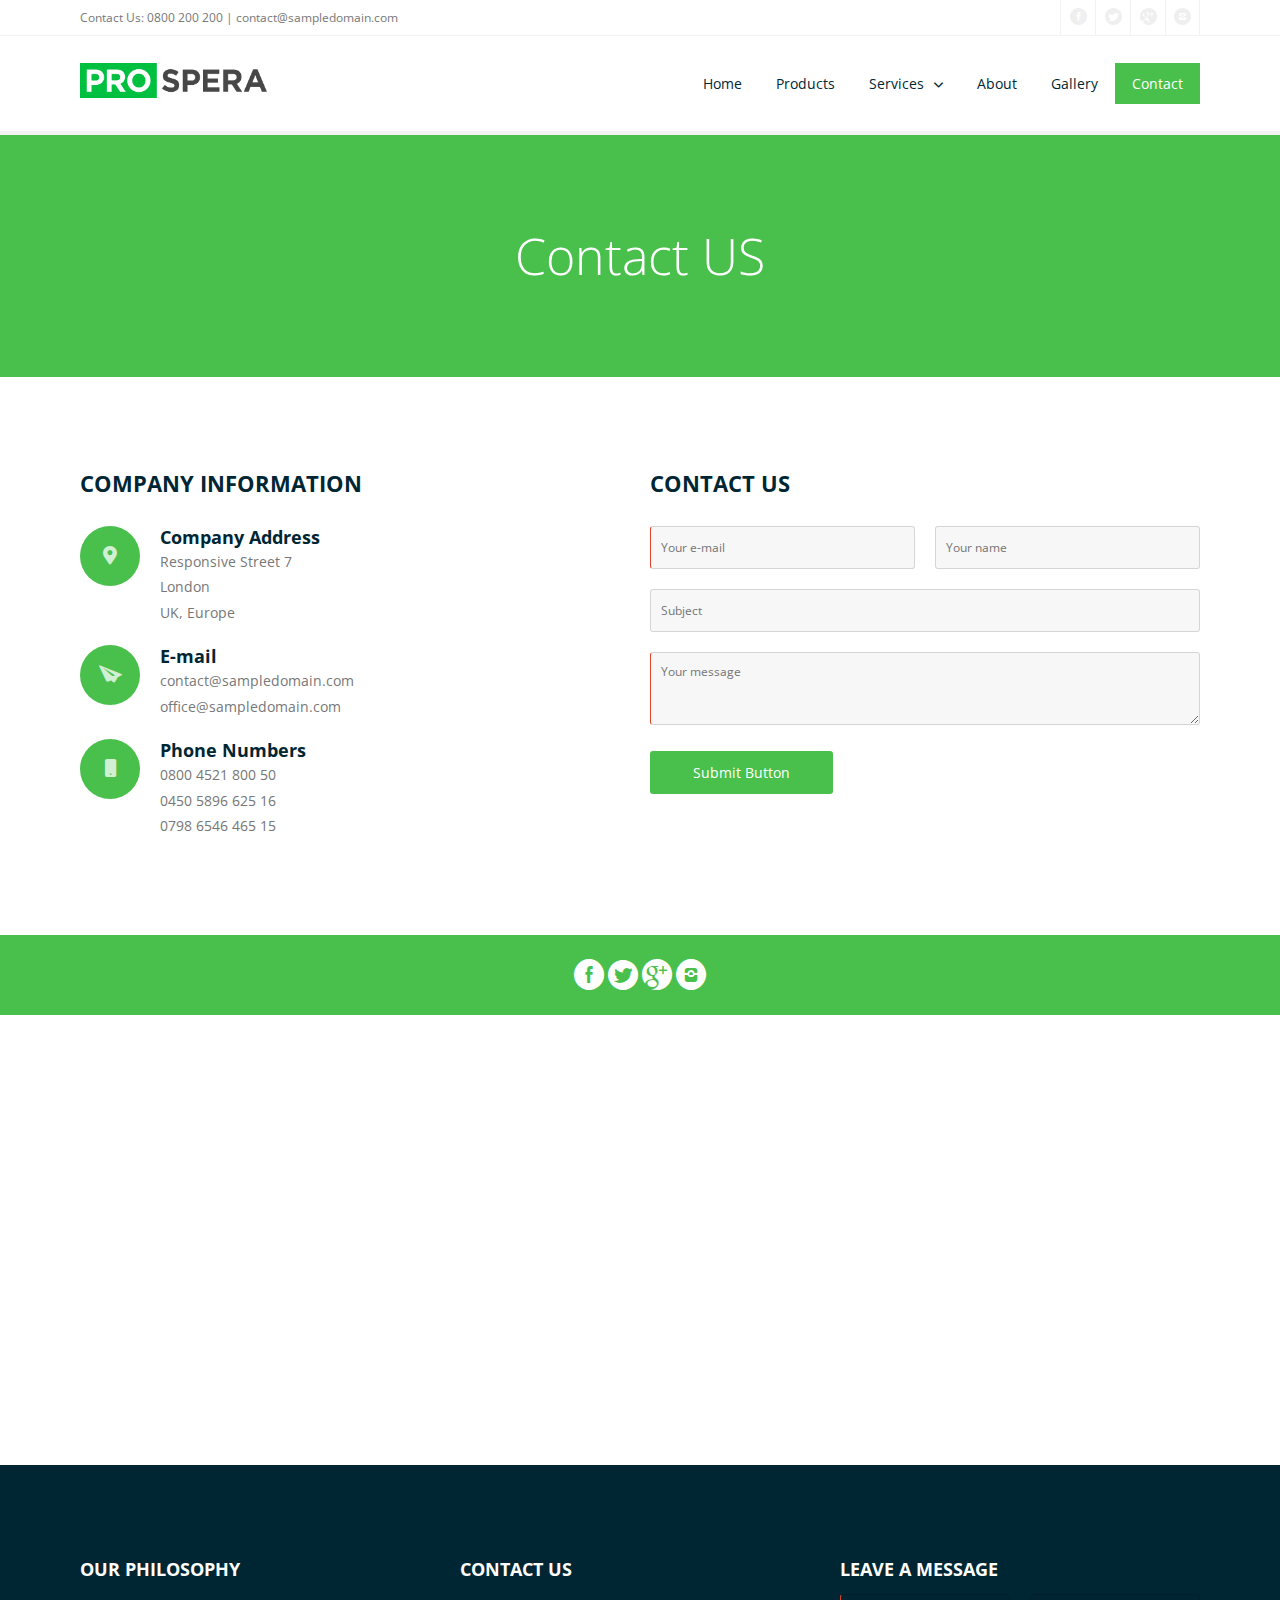
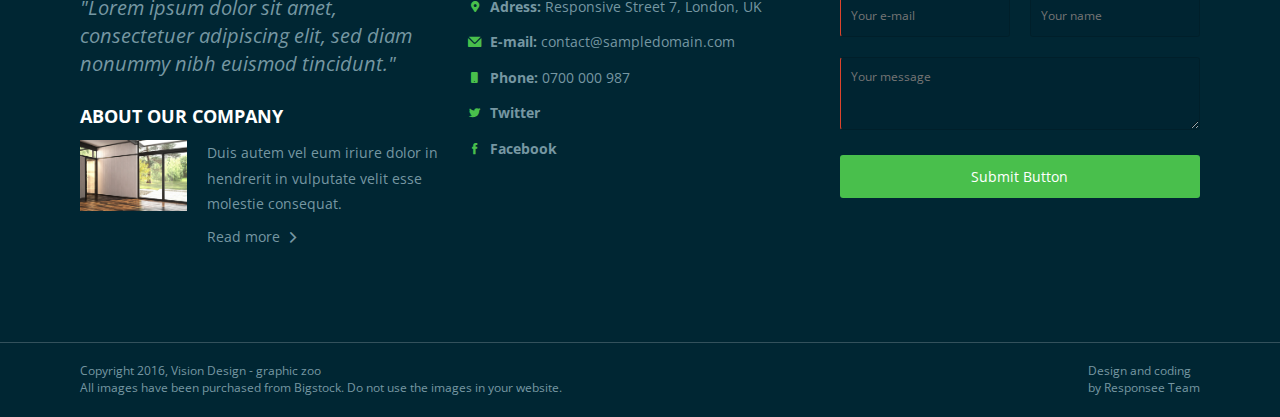
==== contact.html @ 94fa81ff "Fresh Template Applied" ====
<!DOCTYPE html>
<html lang="en-US">
  <head>
    <meta charset="UTF-8">
    <meta name="viewport" content="width=device-width, initial-scale=1.0" />
    <title>Prospera Free - New Amazing HTML5 Template</title>
    <link rel="stylesheet" href="css/components.css">
    <link rel="stylesheet" href="css/icons.css">
    <link rel="stylesheet" href="css/responsee.css">
    <link rel="stylesheet" href="owl-carousel/owl.carousel.css">
    <link rel="stylesheet" href="owl-carousel/owl.theme.css">
    <!-- CUSTOM STYLE -->
    <link rel="stylesheet" href="css/template-style.css">
    <link href='http://fonts.googleapis.com/css?family=Open+Sans:400,300,700,800&subset=latin,latin-ext' rel='stylesheet' type='text/css'>
    <script type="text/javascript" src="js/jquery-1.8.3.min.js"></script>
    <script type="text/javascript" src="js/jquery-ui.min.js"></script>    
    <script type="text/javascript" src="js/validation.js"></script> 
  </head>   
  
  <body class="size-1140">
  
    <!-- HEADER -->
    <header role="banner">    
      <!-- Top Bar -->
      <div class="top-bar background-white">
        <div class="line">
          <div class="s-12 m-6 l-6">
            <div class="top-bar-contact">
              <p class="text-size-12">Contact Us: 0800 200 200 | <a class="text-orange-hover" href="mailto:contact@sampledomain.com">contact@sampledomain.com</a></p>
            </div>
          </div>
          <div class="s-12 m-6 l-6">
            <div class="right">
              <ul class="top-bar-social right">
                <li><a href="/"><i class="icon-facebook_circle text-orange-hover"></i></a></li>
                <li><a href="/"><i class="icon-twitter_circle text-orange-hover"></i></a> </li>
                <li><a href="/"><i class="icon-google_plus_circle text-orange-hover"></i></a></li>
                <li><a href="/"><i class="icon-instagram_circle text-orange-hover"></i></a></li>
              </ul>
            </div>
          </div>
        </div>
      </div>
      
      <!-- Top Navigation -->
      <nav class="background-white background-primary-hightlight">
        <div class="line">
          <div class="s-12 l-2">
            <a href="index.html" class="logo"><img src="img/logo-free.png" alt=""></a>
          </div>
          <div class="top-nav s-12 l-10">
            <p class="nav-text"></p>
            <ul class="right chevron">
              <li><a href="index.html">Home</a></li>
              <li><a href="products.html">Products</a></li>
              <li><a>Services</a>
                <ul>
                  <li><a>Service 1</a>
                    <ul>
                      <li><a>Service 1 A</a></li>
                      <li><a>Service 1 B</a></li>
                    </ul>
                  </li>
                  <li><a>Service 2</a></li>
                </ul>
              </li>
              <li><a href="about.html">About</a></li>
              <li><a href="gallery.html">Gallery</a></li>
              <li><a href="contact.html">Contact</a></li>
            </ul>
          </div>
        </div>
      </nav>
    </header>
    
    <!-- MAIN -->
    <main role="main">
      <!-- Content -->
      <article>
        <header class="section background-primary text-center">
            <h1 class="text-white margin-bottom-0 text-size-50 text-thin text-line-height-1">Contact US</h1>
        </header>
        <div class="section background-white"> 
          <div class="line">
            <div class="margin">
              
              <!-- Company Information -->
              <div class="s-12 m-12 l-6">
                <h2 class="text-uppercase text-strong margin-bottom-30">Company Information</h2>
                <div class="float-left">
                  <i class="icon-placepin background-primary icon-circle-small text-size-20"></i>
                </div>
                <div class="margin-left-80 margin-bottom">
                  <h4 class="text-strong margin-bottom-0">Company Address</h4>
                  <p>Responsive Street 7<br>
                     London<br>
                     UK, Europe
                  </p>               
                </div>
                <div class="float-left">
                  <i class="icon-paperplane_ico background-primary icon-circle-small text-size-20"></i>
                </div>
                <div class="margin-left-80 margin-bottom">
                  <h4 class="text-strong margin-bottom-0">E-mail</h4>
                  <p>contact@sampledomain.com<br>
                     office@sampledomain.com
                  </p>              
                </div>
                <div class="float-left">
                  <i class="icon-smartphone background-primary icon-circle-small text-size-20"></i>
                </div>
                <div class="margin-left-80">
                  <h4 class="text-strong margin-bottom-0">Phone Numbers</h4>
                  <p>0800 4521 800 50<br>
                     0450 5896 625 16<br>
                     0798 6546 465 15
                  </p>             
                </div>
              </div>
              
              <!-- Contact Form -->
              <div class="s-12 m-12 l-6">
                <h2 class="text-uppercase text-strong margin-bottom-30">Contact Us</h2>
                <form class="customform">
                  <div class="line">
                    <div class="margin">
                      <div class="s-12 m-12 l-6">
                        <input name="email" class="required email border-radius" placeholder="Your e-mail" title="Your e-mail" type="text" />
                      </div>
                      <div class="s-12 m-12 l-6">
                        <input name="name" class="name border-radius" placeholder="Your name" title="Your name" type="text" />
                      </div>
                    </div>
                  </div>
                  <div class="s-12"> 
                    <input name="subject" class="subject border-radius" placeholder="Subject" title="Subject" type="text" />
                  </div>
                  <div class="s-12">
                    <textarea name="message" class="required message border-radius" placeholder="Your message" rows="3"></textarea>
                  </div>
                  <div class="s-12 m-12 l-4"><button class="submit-form button background-primary border-radius text-white" type="submit">Submit Button</button></div> 
                </form>
              </div>  
            </div>  
          </div> 
        </div> 
      </article>
      <div class="background-primary padding text-center">
        <a href="/"><i class="icon-facebook_circle icon2x text-white"></i></a> 
        <a href="/"><i class="icon-twitter_circle icon2x text-white"></i></a>
        <a href="/"><i class="icon-google_plus_circle icon2x text-white"></i></a>
        <a href="/"><i class="icon-instagram_circle icon2x text-white"></i></a>                                                                        
      </div>
      <!-- MAP -->
      <div class="s-12 grayscale center">  	  
        <iframe src="https://www.google.com/maps/embed?pb=!1m14!1m12!1m3!1d1459734.5702753505!2d16.91089086619977!3d48.577103681657675!2m3!1f0!2f0!3f0!3m2!1i1024!2i768!4f13.1!5e0!3m2!1ssk!2ssk!4v1457640551761" width="100%" height="450" frameborder="0" style="border:0"></iframe>
      </div>
    </main>
    
    <!--FOOTER -->
    <footer>
      <!-- Main Footer -->
      <section class="section background-dark">
        <div class="line">
          <div class="margin">
            <!-- Collumn 1 -->
            <div class="s-12 m-12 l-4 margin-m-bottom-2x">
              <h4 class="text-uppercase text-strong">Our Philosophy</h4>
              <p class="text-size-20"><em>"Lorem ipsum dolor sit amet, consectetuer adipiscing elit, sed diam nonummy nibh euismod tincidunt."</em><p>
                            
              <div class="line">
                <h4 class="text-uppercase text-strong margin-top-30">About Our Company</h4>
                <div class="margin">
                  <div class="s-12 m-12 l-4 margin-m-bottom">
                    <a class="image-hover-zoom" href="/"><img src="img/blog-04.jpg" alt=""></a>
                  </div>
                  <div class="s-12 m-12 l-8 margin-m-bottom">
                    <p>Duis autem vel eum iriure dolor in hendrerit in vulputate velit esse molestie consequat.</p>
                    <a class="text-more-info text-primary-hover" href="/">Read more</a>
                  </div>
                </div>
              </div>
            </div>
            
            <!-- Collumn 2 -->
            <div class="s-12 m-12 l-4 margin-m-bottom-2x">
              <h4 class="text-uppercase text-strong">Contact Us</h4>
              <div class="line">
                <div class="s-1 m-1 l-1 text-center">
                  <i class="icon-placepin text-primary text-size-12"></i>
                </div>
                <div class="s-11 m-11 l-11 margin-bottom-10">
                  <p><b>Adress:</b> Responsive Street 7, London, UK</p>
                </div>
              </div>
              <div class="line">
                <div class="s-1 m-1 l-1 text-center">
                  <i class="icon-mail text-primary text-size-12"></i>
                </div>
                <div class="s-11 m-11 l-11 margin-bottom-10">
                  <p><a href="/" class="text-primary-hover"><b>E-mail:</b> contact@sampledomain.com</a></p>
                </div>
              </div>
              <div class="line">
                <div class="s-1 m-1 l-1 text-center">
                  <i class="icon-smartphone text-primary text-size-12"></i>
                </div>
                <div class="s-11 m-11 l-11 margin-bottom-10">
                  <p><b>Phone:</b> 0700 000 987</p>
                </div>
              </div>
              <div class="line">
                <div class="s-1 m-1 l-1 text-center">
                  <i class="icon-twitter text-primary text-size-12"></i>
                </div>
                <div class="s-11 m-11 l-11 margin-bottom-10">
                  <p><a href="/" class="text-primary-hover"><b>Twitter</b></a></p>
                </div>
              </div>
              <div class="line">
                <div class="s-1 m-1 l-1 text-center">
                  <i class="icon-facebook text-primary text-size-12"></i>
                </div>
                <div class="s-11 m-11 l-11">
                  <p><a href="/" class="text-primary-hover"><b>Facebook</b></a></p>
                </div>
              </div>
            </div>
            
            <!-- Collumn 3 -->
            <div class="s-12 m-12 l-4">
              <h4 class="text-uppercase text-strong">Leave a Message</h4>
              <form class="customform text-white">
                <div class="line">
                  <div class="margin">
                    <div class="s-12 m-12 l-6">
                      <input name="email" class="required email border-radius" placeholder="Your e-mail" title="Your e-mail" type="text" />
                    </div>
                    <div class="s-12 m-12 l-6">
                      <input name="name" class="name border-radius" placeholder="Your name" title="Your name" type="text" />
                    </div>
                  </div>
                </div>
                <div class="s-12">
                  <textarea name="message" class="required message border-radius" placeholder="Your message" rows="3"></textarea>
                </div>
                <div class="s-12"><button class="submit-form button background-primary border-radius text-white" type="submit">Submit Button</button></div> 
              </form>
            </div>
          </div>
        </div>
      </section>
      <hr class="break margin-top-bottom-0" style="border-color: rgba(0, 38, 51, 0.80);">
      
      <!-- Bottom Footer -->
      <section class="padding background-dark">
        <div class="line">
          <div class="s-12 l-6">
            <p class="text-size-12">Copyright 2016, Vision Design - graphic zoo</p>
            <p class="text-size-12">All images have been purchased from Bigstock. Do not use the images in your website.</p>
          </div>
          <div class="s-12 l-6">
            <a class="right text-size-12" href="http://www.myresponsee.com" title="Responsee - lightweight responsive framework">Design and coding<br> by Responsee Team</a>
          </div>
        </div>
      </section>
    </footer> 
    <script type="text/javascript" src="js/responsee.js"></script>
    <script type="text/javascript" src="owl-carousel/owl.carousel.js"></script>
    <script type="text/javascript" src="js/template-scripts.js"></script>
     
   </body>
</html>
---- css/components.css ----
/*
 * Components CSS - v4 - 2016-07-08
 * https://www.myresponsee.com
 * Copyright 2016, Vision Design - graphic zoo
 * Free to use under the MIT license.
*/
/* Tabs */
.tab-item {
  background: none repeat scroll 0 0 #fff;
  display: none;
  padding: 1.25rem 0;
}
.tab-item.tab-active {
  display: block;
}
.tab-content > .tab-label {
  display: none;
}
.tab-nav > .tab-label {
  float:left;
}
a.tab-label, a.tab-label:link, a.tab-label:visited, a.tab-label:hover {
  background: none repeat scroll 0 0 #262626;
  color: #fff;
  margin-right: 1px;
  padding: 0.625rem 1.25rem;
  transition: background 0.20s linear 0s;
  -o-transition: background 0.20s linear 0s;
  -ms-transition: background 0.20s linear 0s;
  -moz-transition: background 0.20s linear 0s;
  -webkit-transition: background 0.20s linear 0s;
}
a.tab-label:hover,a.tab-label.active-btn {
  background: none repeat scroll 0 0 #999;
}
.tab-label.active-btn {
  cursor: default;
}
.tab-content {
  text-align: left;
}
@media screen and (max-width:768px) {    
  .tab-nav > .tab-label {
    margin: 0.5px 0;
    width: 100%;
  }
}
/* Custom forms */
form.customform input, form.customform select, form.customform textarea, form.customform button {
 font-size:0.9rem;
 font-family:inherit;
 margin-bottom:1.25rem;
} 
form.customform input, form.customform select {height: 2.7rem;}
form.customform input, form.customform textarea, form.customform select { 
 background: none repeat scroll 0 0 #F5F5F5;
 transition: background 0.20s linear 0s;
 -o-transition: background 0.20s linear 0s;
 -ms-transition: background 0.20s linear 0s;
 -moz-transition: background 0.20s linear 0s;
 -webkit-transition: background 0.20s linear 0s;
}
form.customform input:hover, form.customform textarea:hover, form.customform select:hover, form.customform input:focus, form.customform textarea:focus, form.customform select:focus {background: none repeat scroll 0 0 #fff;}
form.customform input, form.customform textarea, form.customform select {
 background: none repeat scroll 0 0 #F5F5F5;
 border: 1px solid #E0E0E0;
 padding: 0.625rem;
 width: 100%;
}
form.customform input[type="file"] {
 border: 1px solid #E0E0E0;
 height: auto;
 max-height: 2.7rem;
 min-height: 2.7rem;
 padding: 0.4rem;
 width: 100%;
}
form.customform input[type="radio"], form.customform input[type="checkbox"] {
 margin-right: 0.625rem;
 width:auto;
 padding:0;
 height:auto;
}
form.customform option {padding: 0.625rem;}
form.customform select[multiple="multiple"] {height: auto;}
form.customform button {
 width: 100%;
 background: none repeat scroll 0 0 #152732;
 border: 0 none;
 color: #fff;
 height: 2.7rem;
 padding: 0.625rem;
 cursor:pointer;
 width: 100%;
 transition: background 0.20s linear 0s;
 -o-transition: background 0.20s linear 0s;
 -ms-transition: background 0.20s linear 0s;
 -moz-transition: background 0.20s linear 0s;
 -webkit-transition: background 0.20s linear 0s;
}
/* Tooltip */
a.tooltip-container,.tooltip-container {
  border-bottom:1px dotted;
  border-bottom-color: color;
  cursor: help;
  font-weight: 600;
}
a .tooltip-content,.tooltip-content {
  background: #152732 none repeat scroll 0 0;
  color: #fff!important;
  border-radius: 3px;
  display: none;
  font-size: 0.8rem;
  font-weight: normal;
  line-height: 1.3rem;
  margin-top: -1.25rem;
  max-width: 300px;
  padding: 0.625rem;
  position: absolute;
  z-index: 10;
}
.tooltip-content::after {
  border-left: 9px solid transparent;
  border-right: 9px solid transparent;
  border-top: 7px solid #152732;
  bottom: -5px;
  clear: both;
  content: "";
  height: 0;
  left: 50%;
  margin-left: -5px;
  position: absolute;
  width: 0;
}
a.tooltip-content.tooltip-bottom,.tooltip-content.tooltip-bottom {
  margin-top: 1.25rem;
}
.tooltip-content.tooltip-bottom::after {
  border-left: 9px solid transparent;
  border-right: 9px solid transparent;
  border-top: 0;
  border-bottom: 7px solid #152732;
  top: -5px;
}
/* Buttons */
.button,a.button,a.button:link,a.button:active,a.button:visited {
  background: #777 none repeat scroll 0 0;
  border: 0;
  color: #fff;
  cursor: pointer;
  display: inline-block;
  font-size: 0.85rem;
  padding: 0.825rem 1rem;
  text-align: center;
  transition: all 0.20s linear 0s;
  -o-transition: all 0.20s linear 0s;
  -ms-transition: all 0.20s linear 0s;
  -moz-transition: all 0.20s linear 0s;
  -webkit-transition: all 0.20s linear 0s;
}
.button.rounded-btn {
  border-radius: 4px;
}
.button.rounded-full-btn {
  border-radius: 100px;
}
.button:hover {box-shadow: 0 0 10px 100px rgba(255,255,255,0.15) inset;}
.button.secondary-btn,a.button.secondary-btn,a.button.secondary-btn:link,a.button.secondary-btn:active,a.button.secondary-btn:visited {
  background: #444 none repeat scroll 0 0;
}
.button.cancel-btn,a.button.cancel-btn,a.button.cancel-btn:link,a.button.cancel-btn:active,a.button.cancel-btn:visited {
  background: #dc003a none repeat scroll 0 0;
}
.button.submit-btn,a.button.submit-btn,a.button.submit-btn:link,a.button.submit-btn:active,a.button.submit-btn:visited {
  background: #b4bf04 none repeat scroll 0 0;
}
.button.reload-btn,a.button.reload-btn,a.button.reload-btn:link,a.button.reload-btn:active,a.button.reload-btn:visited {
  background: #ff9800 none repeat scroll 0 0;
}
.button.disabled-btn {
  cursor: not-allowed!important;
  opacity: 0.2;
}
.button i {
  background: rgba(0, 0, 0, 0.1) none repeat scroll 0 0;
  border-radius: 27px;
  color: #fff!important;
  display: inline-block;
  font-size: 0.8rem;
  height: 27px;
  line-height: 27px;
  margin-right: 5px;
  width: 27px;
  transition: all 0.20s linear 0s;
  -o-transition: all 0.20s linear 0s;
  -ms-transition: all 0.20s linear 0s;
  -moz-transition: all 0.20s linear 0s;
  -webkit-transition: all 0.20s linear 0s;
}
.button:hover > i {
  background: rgba(0, 0, 0, 0.06) none repeat scroll 0 0;
}
---- css/icons.css ----
/* Icon font - MFG labs */
@font-face {
  font-family: 'mfg';
    src: url('../font/mfglabsiconset-webfont.eot');
    src: url('../font/mfglabsiconset-webfont.svg#mfg_labs_iconsetregular') format('svg'),
   		   url('../font/mfglabsiconset-webfont.eot?#iefix') format('embedded-opentype'),
         url('../font/mfglabsiconset-webfont.woff') format('woff'),
         url('../font/mfglabsiconset-webfont.ttf') format('truetype');
    font-weight: normal;
    font-style: normal;
}

.icon-cloud,
.icon-at,
.icon-plus,
.icon-minus,
.icon-arrow_up,
.icon-arrow_down,
.icon-arrow_right,
.icon-arrow_left,
.icon-chevron_down,
.icon-chevron_up,
.icon-chevron_right,
.icon-chevron_left,
.icon-reorder,
.icon-list,
.icon-reorder_square,
.icon-reorder_square_line,
.icon-coverflow,
.icon-coverflow_line,
.icon-pause,
.icon-play,
.icon-step_forward,
.icon-step_backward,
.icon-fast_forward,
.icon-fast_backward,
.icon-cloud_upload,
.icon-cloud_download,
.icon-data_science,
.icon-data_science_black,
.icon-globe,
.icon-globe_black,
.icon-math_ico,
.icon-math,
.icon-math_black,
.icon-paperplane_ico,
.icon-paperplane,
.icon-paperplane_black,
.icon-color_balance,
.icon-star,
.icon-star_half,
.icon-star_empty,
.icon-star_half_empty,
.icon-reload,
.icon-heart,
.icon-heart_broken,
.icon-hashtag,
.icon-reply,
.icon-retweet,
.icon-signin,
.icon-signout,
.icon-download,
.icon-upload,
.icon-placepin,
.icon-display_screen,
.icon-tablet,
.icon-smartphone,
.icon-connected_object,
.icon-lock,
.icon-unlock,
.icon-camera,
.icon-isight,
.icon-video_camera,
.icon-random,
.icon-message,
.icon-discussion,
.icon-calendar,
.icon-ringbell,
.icon-movie,
.icon-mail,
.icon-pen,
.icon-settings,
.icon-measure,
.icon-vector,
.icon-vector_pen,
.icon-mute_on,
.icon-mute_off,
.icon-home,
.icon-sheet,
.icon-arrow_big_right,
.icon-arrow_big_left,
.icon-arrow_big_down,
.icon-arrow_big_up,
.icon-dribbble_circle,
.icon-dribbble,
.icon-facebook_circle,
.icon-facebook,
.icon-git_circle_alt,
.icon-git_circle,
.icon-git,
.icon-octopus,
.icon-twitter_circle,
.icon-twitter,
.icon-google_plus_circle,
.icon-google_plus,
.icon-linked_in_circle,
.icon-linked_in,
.icon-instagram,
.icon-instagram_circle,
.icon-mfg_icon,
.icon-xing,
.icon-xing_circle,
.icon-mfg_icon_circle,
.icon-user,
.icon-user_male,
.icon-user_female,
.icon-users,
.icon-file_open,
.icon-file_close,
.icon-file_alt,
.icon-file_close_alt,
.icon-attachment,
.icon-check,
.icon-cross_mark,
.icon-cancel_circle,
.icon-check_circle,
.icon-magnifying,
.icon-inbox,
.icon-clock,
.icon-stopwatch,
.icon-hourglass,
.icon-trophy,
.icon-unlock_alt,
.icon-lock_alt,
.icon-arrow_doubled_right,
.icon-arrow_doubled_left,
.icon-arrow_doubled_down,
.icon-arrow_doubled_up,
.icon-link,
.icon-warning,
.icon-warning_alt,
.icon-magnifying_plus,
.icon-magnifying_minus,
.icon-white_question,
.icon-black_question,
.icon-stop,
.icon-share,
.icon-eye,
.icon-trash_can,
.icon-hard_drive,
.icon-information_black,
.icon-information_white,
.icon-printer,
.icon-letter,
.icon-soundcloud,
.icon-soundcloud_circle,
.icon-anchor,
.icon-female_sign,
.icon-male_sign,
.icon-joystick,
.icon-high_voltage,
.icon-fire,
.icon-newspaper,
.icon-chart,
.icon-spread,
.icon-spinner_1,
.icon-spinner_2,
.icon-chart_alt,
.icon-label,
.icon-brush,
.icon-refresh,
.icon-node,
.icon-node_2,
.icon-node_3,
.icon-link_2_nodes,
.icon-link_3_nodes,
.icon-link_loop_nodes,
.icon-node_size,
.icon-node_color,
.icon-layout_directed,
.icon-layout_radial,
.icon-layout_hierarchical,
.icon-node_link_direction,
.icon-node_link_short_path,
.icon-node_cluster,
.icon-display_graph,
.icon-node_link_weight,
.icon-more_node_links,
.icon-node_shape,
.icon-node_icon,
.icon-node_text,
.icon-node_link_text,
.icon-node_link_color,
.icon-node_link_shape,
.icon-credit_card,
.icon-disconnect,
.icon-graph,
.icon-new_user {
  font-family: 'mfg';
  font-style: normal;
  font-variant: normal;
  font-weight: normal;
  color:#e3e3e3;
  speak: none; 
  text-transform: none;
  /* Better Font Rendering =========== */
  -webkit-font-smoothing: antialiased;
  -moz-osx-font-smoothing: grayscale;
}
.icon2x {font-size: 2rem;}
.icon3x {font-size: 3rem;}

.icon-cloud:before { content: "\2601"; }
.icon-at:before { content: "\0040"; }
.icon-plus:before { content: "\002B"; }
.icon-minus:before { content: "\2212"; }
.icon-arrow_up:before { content: "\2191"; }
.icon-arrow_down:before { content: "\2193"; }
.icon-arrow_right:before { content: "\2192"; }
.icon-arrow_left:before { content: "\2190"; }
.icon-chevron_down:before { content: "\f004"; }
.icon-chevron_up:before { content: "\f005"; }
.icon-chevron_right:before { content: "\f006"; }
.icon-chevron_left:before { content: "\f007"; }
.icon-reorder:before { content: "\f008"; }
.icon-list:before { content: "\f009"; }
.icon-reorder_square:before { content: "\f00a"; }
.icon-reorder_square_line:before { content: "\f00b"; }
.icon-coverflow:before { content: "\f00c"; }
.icon-coverflow_line:before { content: "\f00d"; }
.icon-pause:before { content: "\f00e"; }
.icon-play:before { content: "\f00f"; }
.icon-step_forward:before { content: "\f010"; }
.icon-step_backward:before { content: "\f011"; }
.icon-fast_forward:before { content: "\f012"; }
.icon-fast_backward:before { content: "\f013"; }
.icon-cloud_upload:before { content: "\f014"; }
.icon-cloud_download:before { content: "\f015"; }
.icon-data_science:before { content: "\f016"; }
.icon-data_science_black:before { content: "\f017"; }
.icon-globe:before { content: "\f018"; }
.icon-globe_black:before { content: "\f019"; }
.icon-math_ico:before { content: "\f01a"; }
.icon-math:before { content: "\f01b"; }
.icon-math_black:before { content: "\f01c"; }
.icon-paperplane_ico:before { content: "\f01d"; }
.icon-paperplane:before { content: "\f01e"; }
.icon-paperplane_black:before { content: "\f01f"; }
.icon-color_balance:before { content: "\f020"; }
.icon-star:before { content: "\2605"; }
.icon-star_half:before { content: "\f022"; }
.icon-star_empty:before { content: "\2606"; }
.icon-star_half_empty:before { content: "\f024"; }
.icon-reload:before { content: "\f025"; }
.icon-heart:before { content: "\2665"; }
.icon-heart_broken:before { content: "\f028"; }
.icon-hashtag:before { content: "\f029"; }
.icon-reply:before { content: "\f02a"; }
.icon-retweet:before { content: "\f02b"; }
.icon-signin:before { content: "\f02c"; }
.icon-signout:before { content: "\f02d"; }
.icon-download:before { content: "\f02e"; }
.icon-upload:before { content: "\f02f"; }
.icon-placepin:before { content: "\f031"; }
.icon-display_screen:before { content: "\f032"; }
.icon-tablet:before { content: "\f033"; }
.icon-smartphone:before { content: "\f034"; }
.icon-connected_object:before { content: "\f035"; }
.icon-lock:before { content: "\F512"; }
.icon-unlock:before { content: "\F513"; }
.icon-camera:before { content: "\F4F7"; }
.icon-isight:before { content: "\f039"; }
.icon-video_camera:before { content: "\f03a"; }
.icon-random:before { content: "\f03b"; }
.icon-message:before { content: "\F4AC"; }
.icon-discussion:before { content: "\f03d"; }
.icon-calendar:before { content: "\F4C5"; }
.icon-ringbell:before { content: "\f03f"; }
.icon-movie:before { content: "\f040"; }
.icon-mail:before { content: "\2709"; }
.icon-pen:before { content: "\270F"; }
.icon-settings:before { content: "\9881"; }
.icon-measure:before { content: "\f044"; }
.icon-vector:before { content: "\f045"; }
.icon-vector_pen:before { content: "\2712"; }
.icon-mute_on:before { content: "\f047"; }
.icon-mute_off:before { content: "\f048"; }
.icon-home:before { content: "\2302"; }
.icon-sheet:before { content: "\f04a"; }
.icon-arrow_big_right:before { content: "\21C9"; }
.icon-arrow_big_left:before { content: "\21C7"; }
.icon-arrow_big_down:before { content: "\21CA"; }
.icon-arrow_big_up:before { content: "\21C8"; }
.icon-dribbble_circle:before { content: "\f04f"; }
.icon-dribbble:before { content: "\f050"; }
.icon-facebook_circle:before { content: "\f051"; }
.icon-facebook:before { content: "\f052"; }
.icon-git_circle_alt:before { content: "\f053"; }
.icon-git_circle:before { content: "\f054"; }
.icon-git:before { content: "\f055"; }
.icon-octopus:before { content: "\f056"; }
.icon-twitter_circle:before { content: "\f057"; }
.icon-twitter:before { content: "\f058"; }
.icon-google_plus_circle:before { content: "\f059"; }
.icon-google_plus:before { content: "\f05a"; }
.icon-linked_in_circle:before { content: "\f05b"; }
.icon-linked_in:before { content: "\f05c"; }
.icon-instagram:before { content: "\f05d"; }
.icon-instagram_circle:before { content: "\f05e"; }
.icon-mfg_icon:before { content: "\f05f"; }
.icon-xing:before { content: "\F532"; }
.icon-xing_circle:before { content: "\F533"; }
.icon-mfg_icon_circle:before { content: "\f060"; }
.icon-user:before { content: "\f061"; }
.icon-user_male:before { content: "\f062"; }
.icon-user_female:before { content: "\f063"; }
.icon-users:before { content: "\f064"; }
.icon-file_open:before { content: "\F4C2"; }
.icon-file_close:before { content: "\f067"; }
.icon-file_alt:before { content: "\f068"; }
.icon-file_close_alt:before { content: "\f069"; }
.icon-attachment:before { content: "\f06a"; }
.icon-check:before { content: "\2713"; }
.icon-cross_mark:before { content: "\274C"; }
.icon-cancel_circle:before { content: "\F06E"; }
.icon-check_circle:before { content: "\f06d"; }
.icon-magnifying:before { content: "\F50D"; }
.icon-inbox:before { content: "\f070"; }
.icon-clock:before { content: "\23F2"; }
.icon-stopwatch:before { content: "\23F1"; }
.icon-hourglass:before { content: "\231B"; }
.icon-trophy:before { content: "\f074"; }
.icon-unlock_alt:before { content: "\F075"; }
.icon-lock_alt:before { content: "\F510"; }
.icon-arrow_doubled_right:before { content: "\21D2"; }
.icon-arrow_doubled_left:before { content: "\21D0"; }
.icon-arrow_doubled_down:before { content: "\21D3"; }
.icon-arrow_doubled_up:before { content: "\21D1"; }
.icon-link:before { content: "\f07B"; }
.icon-warning:before { content: "\2757"; }
.icon-warning_alt:before { content: "\2755"; }
.icon-magnifying_plus:before { content: "\f07E"; }
.icon-magnifying_minus:before { content: "\f07F"; }
.icon-white_question:before { content: "\2754"; }
.icon-black_question:before { content: "\2753"; }
.icon-stop:before { content: "\f080"; }
.icon-share:before { content: "\f081"; }
.icon-eye:before { content: "\f082"; }
.icon-trash_can:before { content: "\f083"; }
.icon-hard_drive:before { content: "\f084"; }
.icon-information_black:before { content: "\f085"; }
.icon-information_white:before { content: "\f086"; }
.icon-printer:before { content: "\f087"; }
.icon-letter:before { content: "\f088"; }
.icon-soundcloud:before { content: "\f089"; }
.icon-soundcloud_circle:before { content: "\f08A"; }
.icon-anchor:before { content: "\2693"; }
.icon-female_sign:before { content: "\2640"; }
.icon-male_sign:before { content: "\2642"; }
.icon-joystick:before { content: "\F514"; }
.icon-high_voltage:before { content: "\26A1"; }
.icon-fire:before { content: "\F525"; }
.icon-newspaper:before { content: "\F4F0"; }
.icon-chart:before { content: "\F526"; }
.icon-spread:before { content: "\F527"; }
.icon-spinner_1:before { content: "\F528"; }
.icon-spinner_2:before { content: "\F529"; }
.icon-chart_alt:before { content: "\F530"; }
.icon-label:before { content: "\F531"; }
.icon-brush:before { content: "\E000"; }
.icon-refresh:before { content: "\E001"; }
.icon-node:before { content: "\E002"; }
.icon-node_2:before { content: "\E003"; }
.icon-node_3:before { content: "\E004"; }
.icon-link_2_nodes:before { content: "\E005"; }
.icon-link_3_nodes:before { content: "\E006"; }
.icon-link_loop_nodes:before { content: "\E007"; }
.icon-node_size:before { content: "\E008"; }
.icon-node_color:before { content: "\E009"; }
.icon-layout_directed:before { content: "\E010"; }
.icon-layout_radial:before { content: "\E011"; }
.icon-layout_hierarchical:before { content: "\E012"; }
.icon-node_link_direction:before { content: "\E013"; }
.icon-node_link_short_path:before { content: "\E014"; }
.icon-node_cluster:before { content: "\E015"; }
.icon-display_graph:before { content: "\E016"; }
.icon-node_link_weight:before { content: "\E017"; }
.icon-more_node_links:before { content: "\E018"; }
.icon-node_shape:before { content: "\E00A"; }
.icon-node_icon:before { content: "\E00B"; }
.icon-node_text:before { content: "\E00C"; }
.icon-node_link_text:before { content: "\E00D"; }
.icon-node_link_color:before { content: "\E00E"; }
.icon-node_link_shape:before { content: "\E00F"; }
.icon-credit_card:before { content: "\F4B3"; }
.icon-disconnect:before { content: "\F534"; }
.icon-graph:before { content: "\F535"; }
.icon-new_user:before { content: "\F536"; }


/* Icon font - Simple Line Icons */
@font-face {
  font-family: 'sli';
  src: url('../font/Simple-Line-Icons.eot?v=2.2.2');
  src: url('../font/Simple-Line-Icons.eot?v=2.2.2#iefix') format('embedded-opentype'), url('../font/Simple-Line-Icons.ttf?v=2.2.2') format('truetype'), url('../font/Simple-Line-Icons.woff2?v=2.2.2') format('woff2'), url('../font/Simple-Line-Icons.woff?v=2.2.2') format('woff'), url('../font/Simple-Line-Icons.svg?v=2.2.2#simple-line-icons') format('svg');
  font-weight: normal;
  font-style: normal;
}

.icon-sli-user,
.icon-sli-people,
.icon-sli-user-female,
.icon-sli-user-follow,
.icon-sli-user-following,
.icon-sli-user-unfollow,
.icon-sli-login,
.icon-sli-logout,
.icon-sli-emotsmile,
.icon-sli-phone,
.icon-sli-call-end,
.icon-sli-call-in,
.icon-sli-call-out,
.icon-sli-map,
.icon-sli-location-pin,
.icon-sli-direction,
.icon-sli-directions,
.icon-sli-compass,
.icon-sli-layers,
.icon-sli-menu,
.icon-sli-list,
.icon-sli-options-vertical,
.icon-sli-options,
.icon-sli-arrow-down,
.icon-sli-arrow-left,
.icon-sli-arrow-right,
.icon-sli-arrow-up,
.icon-sli-arrow-up-circle,
.icon-sli-arrow-left-circle,
.icon-sli-arrow-right-circle,
.icon-sli-arrow-down-circle,
.icon-sli-check,
.icon-sli-clock,
.icon-sli-plus,
.icon-sli-minus,
.icon-sli-close,
.icon-sli-organization,
.icon-sli-trophy,
.icon-sli-screen-smartphone,
.icon-sli-screen-desktop,
.icon-sli-plane,
.icon-sli-notebook,
.icon-sli-mustache,
.icon-sli-mouse,
.icon-sli-magnet,
.icon-sli-energy,
.icon-sli-disc,
.icon-sli-cursor,
.icon-sli-cursor-move,
.icon-sli-crop,
.icon-sli-chemistry,
.icon-sli-speedometer,
.icon-sli-shield,
.icon-sli-screen-tablet,
.icon-sli-magic-wand,
.icon-sli-hourglass,
.icon-sli-graduation,
.icon-sli-ghost,
.icon-sli-game-controller,
.icon-sli-fire,
.icon-sli-eyeglass,
.icon-sli-envelope-open,
.icon-sli-envelope-letter,
.icon-sli-bell,
.icon-sli-badge,
.icon-sli-anchor,
.icon-sli-wallet,
.icon-sli-vector,
.icon-sli-speech,
.icon-sli-puzzle,
.icon-sli-printer,
.icon-sli-present,
.icon-sli-playlist,
.icon-sli-pin,
.icon-sli-picture,
.icon-sli-handbag,
.icon-sli-globe-alt,
.icon-sli-globe,
.icon-sli-folder-alt,
.icon-sli-folder,
.icon-sli-film,
.icon-sli-feed,
.icon-sli-drop,
.icon-sli-drawer,
.icon-sli-docs,
.icon-sli-doc,
.icon-sli-diamond,
.icon-sli-cup,
.icon-sli-calculator,
.icon-sli-bubbles,
.icon-sli-briefcase,
.icon-sli-book-open,
.icon-sli-basket-loaded,
.icon-sli-basket,
.icon-sli-bag,
.icon-sli-action-undo,
.icon-sli-action-redo,
.icon-sli-wrench,
.icon-sli-umbrella,
.icon-sli-trash,
.icon-sli-tag,
.icon-sli-support,
.icon-sli-frame,
.icon-sli-size-fullscreen,
.icon-sli-size-actual,
.icon-sli-shuffle,
.icon-sli-share-alt,
.icon-sli-share,
.icon-sli-rocket,
.icon-sli-question,
.icon-sli-pie-chart,
.icon-sli-pencil,
.icon-sli-note,
.icon-sli-loop,
.icon-sli-home,
.icon-sli-grid,
.icon-sli-graph,
.icon-sli-microphone,
.icon-sli-music-tone-alt,
.icon-sli-music-tone,
.icon-sli-earphones-alt,
.icon-sli-earphones,
.icon-sli-equalizer,
.icon-sli-like,
.icon-sli-dislike,
.icon-sli-control-start,
.icon-sli-control-rewind,
.icon-sli-control-play,
.icon-sli-control-pause,
.icon-sli-control-forward,
.icon-sli-control-end,
.icon-sli-volume-1,
.icon-sli-volume-2,
.icon-sli-volume-off,
.icon-sli-calendar,
.icon-sli-bulb,
.icon-sli-chart,
.icon-sli-ban,
.icon-sli-bubble,
.icon-sli-camrecorder,
.icon-sli-camera,
.icon-sli-cloud-download,
.icon-sli-cloud-upload,
.icon-sli-envelope,
.icon-sli-eye,
.icon-sli-flag,
.icon-sli-heart,
.icon-sli-info,
.icon-sli-key,
.icon-sli-link,
.icon-sli-lock,
.icon-sli-lock-open,
.icon-sli-magnifier,
.icon-sli-magnifier-add,
.icon-sli-magnifier-remove,
.icon-sli-paper-clip,
.icon-sli-paper-plane,
.icon-sli-power,
.icon-sli-refresh,
.icon-sli-reload,
.icon-sli-settings,
.icon-sli-star,
.icon-sli-symbol-female,
.icon-sli-symbol-male,
.icon-sli-target,
.icon-sli-credit-card,
.icon-sli-paypal,
.icon-sli-social-tumblr,
.icon-sli-social-twitter,
.icon-sli-social-facebook,
.icon-sli-social-instagram,
.icon-sli-social-linkedin,
.icon-sli-social-pinterest,
.icon-sli-social-github,
.icon-sli-social-google,
.icon-sli-social-reddit,
.icon-sli-social-skype,
.icon-sli-social-dribbble,
.icon-sli-social-behance,
.icon-sli-social-foursqare,
.icon-sli-social-soundcloud,
.icon-sli-social-spotify,
.icon-sli-social-stumbleupon,
.icon-sli-social-youtube,
.icon-sli-social-dropbox {
  font-family: 'sli';
  font-style: normal;  
  font-variant: normal;
  font-weight: normal;
  color:#e3e3e3;
  speak: none;
  text-transform: none;
  /* Better Font Rendering =========== */
  -webkit-font-smoothing: antialiased;
  -moz-osx-font-smoothing: grayscale;
}
.icon-sli-user:before { content: "\e005"; }
.icon-sli-people:before { content: "\e001"; }
.icon-sli-user-female:before { content: "\e000"; }
.icon-sli-user-follow:before { content: "\e002"; }
.icon-sli-user-following:before { content: "\e003"; }
.icon-sli-user-unfollow:before { content: "\e004"; }
.icon-sli-login:before { content: "\e066"; }
.icon-sli-logout:before { content: "\e065"; }
.icon-sli-emotsmile:before { content: "\e021"; }
.icon-sli-phone:before { content: "\e600"; }
.icon-sli-call-end:before { content: "\e048"; }
.icon-sli-call-in:before { content: "\e047"; }
.icon-sli-call-out:before { content: "\e046"; }
.icon-sli-map:before { content: "\e033"; }
.icon-sli-location-pin:before { content: "\e096"; }
.icon-sli-direction:before { content: "\e042"; }
.icon-sli-directions:before { content: "\e041"; }
.icon-sli-compass:before { content: "\e045"; }
.icon-sli-layers:before { content: "\e034"; }
.icon-sli-menu:before { content: "\e601"; }
.icon-sli-list:before { content: "\e067"; }
.icon-sli-options-vertical:before { content: "\e602"; }
.icon-sli-options:before { content: "\e603"; }
.icon-sli-arrow-down:before { content: "\e604"; }
.icon-sli-arrow-left:before { content: "\e605"; }
.icon-sli-arrow-right:before { content: "\e606"; }
.icon-sli-arrow-up:before { content: "\e607"; }
.icon-sli-arrow-up-circle:before { content: "\e078"; }
.icon-sli-arrow-left-circle:before { content: "\e07a"; }
.icon-sli-arrow-right-circle:before { content: "\e079"; }
.icon-sli-arrow-down-circle:before { content: "\e07b"; }
.icon-sli-check:before { content: "\e080"; }
.icon-sli-clock:before { content: "\e081"; }
.icon-sli-plus:before { content: "\e095"; }
.icon-sli-minus:before { content: "\e615"; }
.icon-sli-close:before { content: "\e082"; }
.icon-sli-organization:before { content: "\e616"; }

.icon-sli-trophy:before { content: "\e006"; }
.icon-sli-screen-smartphone:before { content: "\e010"; }
.icon-sli-screen-desktop:before { content: "\e011"; }
.icon-sli-plane:before { content: "\e012"; }
.icon-sli-notebook:before { content: "\e013"; }
.icon-sli-mustache:before { content: "\e014"; }
.icon-sli-mouse:before { content: "\e015"; }
.icon-sli-magnet:before { content: "\e016"; }
.icon-sli-energy:before { content: "\e020"; }
.icon-sli-disc:before { content: "\e022"; }
.icon-sli-cursor:before { content: "\e06e"; }
.icon-sli-cursor-move:before { content: "\e023"; }
.icon-sli-crop:before { content: "\e024"; }
.icon-sli-chemistry:before { content: "\e026"; }
.icon-sli-speedometer:before { content: "\e007"; }
.icon-sli-shield:before { content: "\e00e"; }
.icon-sli-screen-tablet:before { content: "\e00f"; }
.icon-sli-magic-wand:before { content: "\e017"; }
.icon-sli-hourglass:before { content: "\e018"; }
.icon-sli-graduation:before { content: "\e019"; }
.icon-sli-ghost:before { content: "\e01a"; }
.icon-sli-game-controller:before { content: "\e01b"; }
.icon-sli-fire:before { content: "\e01c"; }
.icon-sli-eyeglass:before { content: "\e01d"; }
.icon-sli-envelope-open:before { content: "\e01e"; }
.icon-sli-envelope-letter:before { content: "\e01f"; }
.icon-sli-bell:before { content: "\e027"; }
.icon-sli-badge:before { content: "\e028"; }
.icon-sli-anchor:before { content: "\e029"; }
.icon-sli-wallet:before { content: "\e02a"; }
.icon-sli-vector:before { content: "\e02b"; }
.icon-sli-speech:before { content: "\e02c"; }
.icon-sli-puzzle:before { content: "\e02d"; }
.icon-sli-printer:before { content: "\e02e"; }
.icon-sli-present:before { content: "\e02f"; }
.icon-sli-playlist:before { content: "\e030"; }
.icon-sli-pin:before { content: "\e031"; }
.icon-sli-picture:before { content: "\e032"; }
.icon-sli-handbag:before { content: "\e035"; }
.icon-sli-globe-alt:before { content: "\e036"; }
.icon-sli-globe:before { content: "\e037"; }
.icon-sli-folder-alt:before { content: "\e039"; }
.icon-sli-folder:before { content: "\e089"; }
.icon-sli-film:before { content: "\e03a"; }
.icon-sli-feed:before { content: "\e03b"; }
.icon-sli-drop:before { content: "\e03e"; }
.icon-sli-drawer:before { content: "\e03f"; }
.icon-sli-docs:before { content: "\e040"; }
.icon-sli-doc:before { content: "\e085"; }
.icon-sli-diamond:before { content: "\e043"; }
.icon-sli-cup:before { content: "\e044"; }
.icon-sli-calculator:before { content: "\e049"; }
.icon-sli-bubbles:before { content: "\e04a"; }
.icon-sli-briefcase:before { content: "\e04b"; }
.icon-sli-book-open:before { content: "\e04c"; }
.icon-sli-basket-loaded:before { content: "\e04d"; }
.icon-sli-basket:before { content: "\e04e"; }
.icon-sli-bag:before { content: "\e04f"; }
.icon-sli-action-undo:before { content: "\e050"; }
.icon-sli-action-redo:before { content: "\e051"; }
.icon-sli-wrench:before { content: "\e052"; }
.icon-sli-umbrella:before { content: "\e053"; }
.icon-sli-trash:before { content: "\e054"; }
.icon-sli-tag:before { content: "\e055"; }
.icon-sli-support:before { content: "\e056"; }
.icon-sli-frame:before { content: "\e038"; }
.icon-sli-size-fullscreen:before { content: "\e057"; }
.icon-sli-size-actual:before { content: "\e058"; }
.icon-sli-shuffle:before { content: "\e059"; }
.icon-sli-share-alt:before { content: "\e05a"; }
.icon-sli-share:before { content: "\e05b"; }
.icon-sli-rocket:before { content: "\e05c"; }
.icon-sli-question:before { content: "\e05d"; }
.icon-sli-pie-chart:before { content: "\e05e"; }
.icon-sli-pencil:before { content: "\e05f"; }
.icon-sli-note:before { content: "\e060"; }
.icon-sli-loop:before { content: "\e064"; }
.icon-sli-home:before { content: "\e069"; }
.icon-sli-grid:before { content: "\e06a"; }
.icon-sli-graph:before { content: "\e06b"; }
.icon-sli-microphone:before { content: "\e063"; }
.icon-sli-music-tone-alt:before { content: "\e061"; }
.icon-sli-music-tone:before { content: "\e062"; }
.icon-sli-earphones-alt:before { content: "\e03c"; }
.icon-sli-earphones:before { content: "\e03d"; }
.icon-sli-equalizer:before { content: "\e06c"; }
.icon-sli-like:before { content: "\e068"; }
.icon-sli-dislike:before { content: "\e06d"; }
.icon-sli-control-start:before { content: "\e06f"; }
.icon-sli-control-rewind:before { content: "\e070"; }
.icon-sli-control-play:before { content: "\e071"; }
.icon-sli-control-pause:before { content: "\e072"; }
.icon-sli-control-forward:before { content: "\e073"; }
.icon-sli-control-end:before { content: "\e074"; }
.icon-sli-volume-1:before { content: "\e09f"; }
.icon-sli-volume-2:before { content: "\e0a0"; }
.icon-sli-volume-off:before { content: "\e0a1"; }
.icon-sli-calendar:before { content: "\e075"; }
.icon-sli-bulb:before { content: "\e076"; }
.icon-sli-chart:before { content: "\e077"; }
.icon-sli-ban:before { content: "\e07c"; }
.icon-sli-bubble:before { content: "\e07d"; }
.icon-sli-camrecorder:before { content: "\e07e"; }
.icon-sli-camera:before { content: "\e07f"; }
.icon-sli-cloud-download:before { content: "\e083"; }
.icon-sli-cloud-upload:before { content: "\e084"; }
.icon-sli-envelope:before { content: "\e086"; }
.icon-sli-eye:before { content: "\e087"; }
.icon-sli-flag:before { content: "\e088"; }
.icon-sli-heart:before { content: "\e08a"; }
.icon-sli-info:before { content: "\e08b"; }
.icon-sli-key:before { content: "\e08c"; }
.icon-sli-link:before { content: "\e08d"; }
.icon-sli-lock:before { content: "\e08e"; }
.icon-sli-lock-open:before { content: "\e08f"; }
.icon-sli-magnifier:before { content: "\e090"; }
.icon-sli-magnifier-add:before { content: "\e091"; }
.icon-sli-magnifier-remove:before { content: "\e092"; }
.icon-sli-paper-clip:before { content: "\e093"; }
.icon-sli-paper-plane:before { content: "\e094"; }
.icon-sli-power:before { content: "\e097"; }
.icon-sli-refresh:before { content: "\e098"; }
.icon-sli-reload:before { content: "\e099"; }
.icon-sli-settings:before { content: "\e09a"; }
.icon-sli-star:before { content: "\e09b"; }
.icon-sli-symbol-female:before { content: "\e09c"; }
.icon-sli-symbol-male:before { content: "\e09d"; }
.icon-sli-target:before { content: "\e09e"; }
.icon-sli-credit-card:before { content: "\e025"; }
.icon-sli-paypal:before { content: "\e608"; }
.icon-sli-social-tumblr:before { content: "\e00a"; }
.icon-sli-social-twitter:before { content: "\e009"; }
.icon-sli-social-facebook:before { content: "\e00b"; }
.icon-sli-social-instagram:before { content: "\e609"; }
.icon-sli-social-linkedin:before { content: "\e60a"; }
.icon-sli-social-pinterest:before { content: "\e60b"; }
.icon-sli-social-github:before { content: "\e60c"; }
.icon-sli-social-google:before { content: "\e60d"; }
.icon-sli-social-reddit:before { content: "\e60e"; }
.icon-sli-social-skype:before { content: "\e60f"; }
.icon-sli-social-dribbble:before { content: "\e00d"; }
.icon-sli-social-behance:before { content: "\e610"; }
.icon-sli-social-foursqare:before { content: "\e611"; }
.icon-sli-social-soundcloud:before { content: "\e612"; }
.icon-sli-social-spotify:before { content: "\e613"; }
.icon-sli-social-stumbleupon:before { content: "\e614"; }
.icon-sli-social-youtube:before { content: "\e008"; }
.icon-sli-social-dropbox:before { content: "\e00c"; }
---- css/responsee.css ----
/*
 * Responsee CSS - v4 - 2016-07-08
 * https://www.myresponsee.com
 * Copyright 2016, Vision Design - graphic zoo
 * Free to use under the MIT license.
*/
* {  
  -webkit-box-sizing:border-box;
  -moz-box-sizing:border-box;
  box-sizing:border-box;
  margin:0;	
}
body {
  background:none repeat scroll 0 0 #d3d3d3;
  font-size:16px;
  font-family:"Open Sans",Arial,sans-serif;
  color:#444;
}
h1,h2,h3,h4,h5,h6 {
  color:#152732;
  font-weight: normal;
  line-height: 1.3;
  margin:0.5rem 0;  
}
h1 {font-size:2.7rem;}
h2 {font-size:2.2rem;}  
h3 {font-size:1.8rem;}  
h4 {font-size:1.4rem;}  
h5 {font-size:1.1rem;}  
h6 {font-size:0.9rem;}    
a, a:link, a:visited, a:hover, a:active {
  text-decoration:none;
  color:#9BB800;
  transition:color 0.20s linear 0s;
  -o-transition:color 0.20s linear 0s;
  -ms-transition:color 0.20s linear 0s;
  -moz-transition:color 0.20s linear 0s;
  -webkit-transition:color 0.20s linear 0s;
}  
a:hover {color:#B6C900;}
p,li,dl,blockquote,table,kbd {
  font-size: 0.85rem;
  line-height: 1.6;
}
b,strong {font-weight:700;}
.text-center {text-align:center!important;}
.text-right {text-align:right!important;}
img {
  border:0;
  display:block;
  height:auto;
  max-width:100%;
  width:auto;
}
.owl-item img, .full-img {
  max-width: none;
  width:100%;
}  
table {
  background:none repeat scroll 0 0 #fff;
  border:1px solid #f0f0f0;
  border-collapse:collapse;
  border-spacing:0;
  text-align:left;
  width:100%;
}
table tr td, table tr th {padding:0.625rem;}
table tfoot, table thead,table tr:nth-of-type(2n) {background:none repeat scroll 0 0 #f0f0f0;}
th,table tr:nth-of-type(2n) td {border-right:1px solid #fff;}
td {border-right:1px solid #f0f0f0;}
.size-960 .line,.size-1140 .line,.size-1280 .line {
  margin:0 auto;
  padding:0 0.625rem;
}
hr {
  border: 0;
  border-top: 1px solid #e5e5e5;
  clear:both;  
  height:0; 
  margin:2.5rem auto;
}
li {padding:0;}
ul,ol {padding-left:1.25rem;}
blockquote {
  border:2px solid #f0f0f0;
  padding:1.25rem;
}
cite {
  color:#999;
  display:block;
  font-size:0.8rem;
}
cite:before {content:"— ";}
dl dt {font-weight:700;}
dl dd {margin-bottom:0.625rem;}
dl dd:last-child {margin-bottom:0;}
abbr {cursor:help;}
abbr[title] {border-bottom:1px dotted;}
kbd {
  background: #152732 none repeat scroll 0 0;
  color: #fff;
  padding: 0.125rem 0.3125rem;
}
code, kbd, pre, samp {font-family: Menlo,Monaco,Consolas,"Courier New",monospace;}
mark {
  background: #F3F8A9 none repeat scroll 0 0;
  padding: 0.125rem 0.3125rem;
}
.size-960 .line {max-width:60rem;}
.size-1140 .line {max-width:71.25rem;}
.size-1280 .line {max-width:80rem;}
.size-960.align-content-left .line,.size-1140.align-content-left .line,.size-1280.align-content-left .line {margin-left:0;}
form {line-height:1.4;}
nav {
  display:block;
  width:100%;
  background:#152732;
}
.line:after, nav:after, .center:after, .box:after, .margin:after, .margin2x:after {
  clear:both;
  content:".";
  display:block;
  height:0;
  line-height:0;
  visibility:hidden;
}
.top-nav ul {padding:0;}
.top-nav ul ul {
  position:absolute;
  background:#152732;
}
.top-nav li {
  float:left;
  list-style:none outside none;
  cursor:pointer;
}
.top-nav li a {
  color:#fff; 
  display:block;
  font-size:1rem;
  padding:1.25rem; 
}
.top-nav li ul li a {
  background:none repeat scroll 0 0 #152732;
  min-width:100%;
  padding:0.625rem;
}
.top-nav li a:hover, .aside-nav li a:hover {background:rgba(153, 153, 153, 0.25);}
.top-nav li ul {display:none;}
.top-nav li ul li,.top-nav li ul li ul li {
  float:none;
  list-style:none outside none;
  min-width:100%;
  padding:0;
}
.count-number {
  background: rgba(153, 153, 153, 0.25) none repeat scroll 0 0;
  border-radius: 10rem;
  color: #fff;
  display: inline-block;
  font-size: 0.7rem;
  height: 1.3rem;
  line-height: 1.3rem; 
  margin: 0 0 -0.3125rem 0.3125rem;
  text-align: center;
  width: 1.3rem;
}
ul.chevron .count-number {display:none;}
ul.chevron .submenu > a:after, ul.chevron .sub-submenu > a:after,ul.chevron .aside-submenu > a:after, ul.chevron .aside-sub-submenu > a:after {
  content:"\f004";
  display:inline-block;
  font-family:mfg;
  font-size:0.7rem;
  margin:0 0.625rem;
}
.top-nav .active-item a {background:none repeat scroll 0 0 rgba(153, 153, 153, 0.25);}
.aside-nav > ul > li.active-item > a:link,.aside-nav > ul > li.active-item > a:visited {
  background:none repeat scroll 0 0 rgba(153, 153, 153, 0.25);
  color:#fff;
} 
@media screen and (min-width:769px) {
  .aside-nav .count-number {
	  margin-left:-1.25rem;	
	  float:right;	
  }
  .top-nav li:hover > ul {
	  display:block;
	  z-index:10;
  }  
  .top-nav li:hover > ul ul {
    left:100%;
    margin:-2.5rem 0;
    width:100%;
  } 
}
.nav-text,.aside-nav-text {display:none;}
.aside-nav a,.aside-nav a:link,.aside-nav a:visited,.aside-nav li > ul,.top-nav a,.top-nav a:link,.top-nav a:visited {
  transition:background 0.20s linear 0s;
  -o-transition:background 0.20s linear 0s;
  -ms-transition:background 0.20s linear 0s;
  -moz-transition:background 0.20s linear 0s;
  -webkit-transition:background 0.20s linear 0s;
}
.aside-nav ul {
  background:#e8e8e8; 
  padding:0;
}
.aside-nav li {
  list-style:none outside none;
  cursor:pointer;
}
.aside-nav li a,.aside-nav li a:link,.aside-nav li a:visited {
  color:#444;
  display:block;
  font-size:1rem;
  padding:1.25rem;
  border-bottom:1px solid #d2d2d2; 
}
.aside-nav > ul > li:last-child a {border-bottom:0 none;}
.aside-nav li > ul {
  height:0;
  display:block;
  position:relative;
  background:#f4f4f4;
  border-left:solid 1px #f2f2f2;
  border-right:solid 1px #f2f2f2;
  overflow:hidden;
}
.aside-nav li ul ul {
  border:0;
  background:#fff;
}
.aside-nav ul ul a {padding:0.625rem 1.25rem;}
.aside-nav li a:link, .aside-nav li a:visited {color:#333;}
.aside-nav li li a:hover, .aside-nav li li.active-item > a, .aside-nav li li.aside-sub-submenu li a:hover {
  color:#999;
  background:none;
}
.aside-nav > ul > li > a:hover {color:#fff;}
.aside-nav li li a:hover:before, .aside-nav li li.active-item a:before {
  content:"\f006";
  display:inline-block;
  font-family:"mfg";
  font-size:0.6rem;
  margin:0 0.625rem 0 -1.25rem;
  width:0.625rem;
} 
.aside-nav li li a:link, .aside-nav li li a:visited {background:none;}
.aside-nav .show-aside-ul, .aside-nav .active-aside-item {height:auto;}
.padding {
  display:list-item;
  list-style:none outside none;
  padding:10px;
}
.margin,.margin2x {display: block;}
.margin {margin:0 -0.625rem;}
.margin2x {margin:0 -1.25rem;}
.line {clear:left;}
.line .line {padding:0;}
.hide-l {display:none;}
.box {
  background:none repeat scroll 0 0 #fff;
  display:block;
  padding:1.25rem;
  width:100%;
}
.margin-bottom {margin-bottom:1.25rem;}
.margin-bottom2x {margin-bottom:2.5rem;}
.s-1, .s-2, .s-five,.s-3, .s-4, .s-5, .s-6, .s-7, .s-8, .s-9, .s-10, .s-11, .s-12, .m-1, .m-2, .m-five, .m-3, .m-4, .m-5, .m-6, .m-7, .m-8, .m-9, .m-10, .m-11, .m-12, .l-1, .l-2, .l-five, .l-3, .l-4, .l-5, .l-6, .l-7, .l-8, .l-9, .l-10, .l-11, .l-12 {
  float:left;
  position:static;
}
.l-offset-1 {margin-left:8.3333%;}
.l-offset-2 {margin-left:16.6666%;}
.l-offset-five {margin-left:16.6666%;}
.l-offset-3 {margin-left:25%;}
.l-offset-4 {margin-left:33.3333%;}
.l-offset-5 {margin-left:41.6666%;}
.l-offset-6 {margin-left:50%;}
.l-offset-7 {margin-left:58.3333%;}
.l-offset-8 {margin-left:66.6666%;}
.l-offset-9 {margin-left:75%;}
.l-offset-10 {margin-left:83.3333%;}
.l-offset-11 {margin-left:91.6666%;}
.l-offset-12 {margin-left:100%;} 
.s-1 {width:8.3333%;}
.s-2 {width:16.6666%;}
.s-five {width:16.6666%;}
.s-3 {width:25%;}
.s-4 {width:33.3333%;}
.s-5 {width:41.6666%;}
.s-6 {width:50%;}
.s-7 {width:58.3333%;}
.s-8 {width:66.6666%;}
.s-9 {width:75%;}
.s-10 {width:83.3333%;}
.s-11 {width:91.6666%;}
.s-12 {width:100%;}
.margin > .s-1,.margin > .s-2,.margin > .s-five,.margin > .s-3,.margin > .s-4,.margin > .s-5,.margin > .s-6,.margin > .s-7,.margin > .s-8,.margin > .s-9,.margin > .s-10,.margin > .s-11,.margin > .s-12,
.margin > .m-1,.margin > .m-2,.margin > .m-five,.margin > .m-3,.margin > .m-4,.margin > .m-5,.margin > .m-6,.margin > .m-7,.margin > .m-8,.margin > .m-9,.margin > .m-10,.margin > .m-11,.margin > .m-12,
.margin > .l-1,.margin > .l-2,.margin > .l-five,.margin > .l-3,.margin > .l-4,.margin > .l-5,.margin > .l-6,.margin > .l-7,.margin > .l-8,.margin > .l-9,.margin > .l-10,.margin > .l-11,.margin > .l-12 {padding:0 0.625rem;}
.margin2x > .s-1,.margin2x > .s-2,.margin2x > .s-five,.margin2x > .s-3,.margin2x > .s-4,.margin2x > .s-5,.margin2x > .s-6,.margin2x > .s-7,.margin2x > .s-8,.margin2x > .s-9,.margin2x > .s-10,.margin2x > .s-11,.margin2x > .s-12,
.margin2x > .m-1,.margin2x > .m-2,.margin2x > .m-five,.margin2x > .m-3,.margin2x > .m-4,.margin2x > .m-5,.margin2x > .m-6,.margin2x > .m-7,.margin2x > .m-8,.margin2x > .m-9,.margin2x > .m-10,.margin2x > .m-11,.margin2x > .m-12,
.margin2x > .l-1,.margin2x > .l-2,.margin2x > .l-five,.margin2x > .l-3,.margin2x > .l-4,.margin2x > .l-5,.margin2x > .l-6,.margin2x > .l-7,.margin2x > .l-8,.margin2x > .l-9,.margin2x > .l-10,.margin2x > .l-11,.margin2x > .l-12 {padding:0 1.25rem;}
.m-1 {width:8.3333%;}
.m-2 {width:16.6666%;}
.m-five {width:20%;}
.m-3 {width:25%;}
.m-4 {width:33.3333%;}
.m-5 {width:41.6666%;}
.m-6 {width:50%;}
.m-7 {width:58.3333%;}
.m-8 {width:66.6666%;}
.m-9 {width:75%;}
.m-10 {width:83.3333%;}
.m-11 {width:91.6666%;}
.m-12 {width:100%;}
.l-1 {width:8.3333%;}
.l-2 {width:16.6666%;}
.l-five {width:20%;}
.l-3 {width:25%;}
.l-4 {width:33.3333%;}
.l-5 {width:41.6666%;}
.l-6 {width:50%;}
.l-7 {width:58.3333%;}
.l-8 {width:66.6666%;}
.l-9 {width:75%;}
.l-10 {width:83.3333%;}
.l-11 {width:91.6666%;}
.l-12 {width:100%;}
.right {float:right;}
.left {float:left;}  
@media screen and (max-width:768px) {
  .size-960,.size-1140,.size-1280 {max-width:768px;}
  .hide-l,.hide-s {display:block;}
  .hide-m {display:none;}
  nav {
    display:block;
    cursor:pointer;
    line-height:3;
  }
  .top-nav li a {background:none repeat scroll 0 0 #4a4a4a;}
  .top-nav > ul {
    height:0;
    max-width:100%;
    overflow:hidden;
    position:relative;
    z-index:999;
  }
  .top-nav > ul.show-menu,.aside-nav.minimize-on-small > ul.show-menu {height:auto;}
  .top-nav ul ul {
    left:0;
    margin-top:0;
    position:relative;
    right:0;
  } 
  .top-nav li ul li a {min-width:100%;}
  .top-nav li {
    float:none;
    list-style:none outside none;
    padding:0;
  }
  .top-nav li a {
    border-top:1px solid #333;
    color:#fff;
    display:block;
    padding:1.25rem 0.625rem;
    text-align:center;
    text-decoration:none;
  }
  .top-nav li ul li a {border-top:1px solid #878787;}
  .top-nav li ul li ul li a {border-top:1px solid #989898;}
  .top-nav li a:hover {
    background:none repeat scroll 0 0 #8b8b8b;
    color:#fff;
  }
  .top-nav li ul,.top-nav li ul li ul {
    display:block;  
    overflow:hidden; 
    height:0;   
  } 
  .top-nav > ul ul.show-ul {
    display:block;
    height:auto;  
  }
  .top-nav li ul li a {
    background:none repeat scroll 0 0 #9d9d9d;
    padding:0.625rem;
  }
  .top-nav li ul li ul li a {
    background:none repeat scroll 0 0 #d7d7d7;
    color:#222;
  }
  .nav-text {
    color:#fff;
    display:block;
    font-size:1.2rem;
    line-height:3;
    margin-right:0.625rem;
    max-width:100%;
    text-align:center;
    vertical-align:middle;
  }
  .nav-text:after {
    content:"\f008";
    font-family:"mfg";
    font-size:1.1rem;
    margin-left:0.5rem;
    text-align:right;
  }
  .l-offset-1,.l-offset-2,.l-offset-five,.l-offset-3,.l-offset-4,.l-offset-5,.l-offset-6,.l-offset-7,.l-offset-8,.l-offset-9,.l-offset-10,.l-offset-11,.l-offset-12{margin-left:0;}
  .m-offset-1 {margin-left:8.3333%;}
  .m-offset-2 {margin-left:16.6666%;}
  .m-offset-five {margin-left:16.6666%;}
  .m-offset-3 {margin-left:25%;}
  .m-offset-4 {margin-left:33.3333%;}
  .m-offset-5 {margin-left:41.6666%;}
  .m-offset-6 {margin-left:50%;}
  .m-offset-7 {margin-left:58.3333%;}
  .m-offset-8 {margin-left:66.6666%;}
  .m-offset-9 {margin-left:75%;}
  .m-offset-10 {margin-left:83.3333%;}
  .m-offset-11 {margin-left:91.6666%;}
  .m-offset-12 {margin-left:100%;} 
  .l-1 {width:8.3333%;}
  .l-2 {width:16.6666%;}
  .l-five {width:20%;}
  .l-3 {width:25%;}
  .l-4 {width:33.3333%;}
  .l-5 {width:41.6666%;}
  .l-6 {width:50%;}
  .l-7 {width:58.3333%;}
  .l-8 {width:66.6666%;}
  .l-9 {width:75%;}
  .l-10 {width:83.3333%;}
  .l-11 {width:91.6666%;}
  .l-12 {width:100%;}
  .s-1 {width:8.3333%;}
  .s-2 {width:16.6666%;}
  .s-five {width:20%;}
  .s-3 {width:25%;}
  .s-4 {width:33.3333%;}
  .s-5 {width:41.6666%;}
  .s-6 {width:50%;}
  .s-7 {width:58.3333%;}
  .s-8 {width:66.6666%;}
  .s-9 {width:75%;}
  .s-10 {width:83.3333%;}
  .s-11 {width:91.6666%;}
  .s-12 {width:100%}
  .m-1 {width:8.3333%;}
  .m-2 {width:16.6666%;}
  .m-five {width:20%;}
  .m-3 {width:25%;}
  .m-4 {width:33.3333%;}
  .m-5 {width:41.6666%;}
  .m-6 {width:50%;}
  .m-7 {width:58.3333%;}
  .m-8 {width:66.6666%;}
  .m-9 {width:75%;}
  .m-10 {width:83.3333%;}
  .m-11 {width:91.6666%;}
  .m-12 {width:100%}
}
@media screen and (max-width:480px) {
  .size-960,.size-1140,.size-1280 {max-width:480px;}
  .aside-nav li a {text-align: center;}
  .minimize-on-small .aside-nav-text {
    background:#152732 none repeat scroll 0 0;
    color:#fff;
    cursor:pointer;
    display:block;
    font-size:1.2rem;
    line-height:3;
    max-width:100%;
    padding-right:0.625rem;
    text-align:center;
    vertical-align:middle;
  }
  .aside-nav-text:after {
    content:"\f008";
    font-family:"mfg";
    font-size:1.1rem;
    margin-left:0.5rem;
    text-align:right;
  }
  .aside-nav.minimize-on-small > ul {
    height:0;
    overflow:hidden;
  }
  .hide-l,.hide-m {display:block;}
  .hide-s {display:none;}
  .count-number {margin-right:-1.25rem;} 
  .l-offset-1,.l-offset-2,.l-offset-five,.l-offset-3,.l-offset-4,.l-offset-5,.l-offset-6,.l-offset-7,.l-offset-8,.l-offset-9,.l-offset-10,.l-offset-11,.l-offset-12,
  .m-offset-1,.m-offset-2,.m-offset-five,.m-offset-3,.m-offset-4,.m-offset-5,.m-offset-6,.m-offset-7,.m-offset-8,.m-offset-9,.m-offset-10,.m-offset-11,.m-offset-12 {margin-left:0;}
  .s-offset-1 {margin-left:8.3333%;}
  .s-offset-2 {margin-left:16.6666%;}
  .s-offset-five {margin-left:16.6666%;}
  .s-offset-3 {margin-left:25%;}
  .s-offset-4 {margin-left:33.3333%;}
  .s-offset-5 {margin-left:41.6666%;}
  .s-offset-6 {margin-left:50%;}
  .s-offset-7 {margin-left:58.3333%;}
  .s-offset-8 {margin-left:66.6666%;}
  .s-offset-9 {margin-left:75%;}
  .s-offset-10 {margin-left:83.3333%;}
  .s-offset-11 {margin-left:91.6666%;}
  .s-offset-12 {margin-left:100%;} 
  .l-1 {width:8.3333%;}
  .l-2 {width:16.6666%;}
  .l-five {width:20%;}
  .l-3 {width:25%;}
  .l-4 {width:33.3333%;}
  .l-5 {width:41.6666%;}
  .l-6 {width:50%;}
  .l-7 {width:58.3333%;}
  .l-8 {width:66.6666%;}
  .l-9 {width:75%;}
  .l-10 {width:83.3333%;}
  .l-11 {width:91.6666%;}
  .l-12 {width:100%;}
  .m-1 {width:8.3333%;}
  .m-2 {width:16.6666%;}
  .m-five {width:20%;}
  .m-3 {width:25%;}
  .m-4 {width:33.3333%;}
  .m-5 {width:41.6666%;}
  .m-6 {width:50%;}
  .m-7 {width:58.3333%;}
  .m-8 {width:66.6666%;}
  .m-9 {width:75%;}
  .m-10 {width:83.3333%;}
  .m-11 {width:91.6666%;}
  .m-12 {width:100%}
  .s-1 {width:8.3333%;}
  .s-2 {width:16.6666%;}
  .s-five {width:20%;}
  .s-3 {width:25%;}
  .s-4 {width:33.3333%;}
  .s-5 {width:41.6666%;}
  .s-6 {width:50%;}
  .s-7 {width:58.3333%;}
  .s-8 {width:66.6666%;}
  .s-9 {width:75%;}
  .s-10 {width:83.3333%;}
  .s-11 {width:91.6666%;}
  .s-12 {width:100%}
}  
.center {
  float:none;
  margin:0 auto;
  display:block;
}
---- css/template-style.css ----
/* Default Template Styles */

/* Typography */
body {
  background: #fff;
}
p {
  color: #777;
  font-size: 0.85rem;
  line-height: 1.6rem;
}
a, a:link, a:visited, a:hover, a:active { 
color: #777;
}
h1, h2, h3, h4, h5, h6, .h1, .h2, .h3, .h4, .h5, .h6 {
  color: #000;                                         
  margin-bottom: 15px;
  margin-top: 0;
}
h1, .h1 {
  font-size: 1.8rem;
}
h2, .h2 {
  font-size: 1.4rem;
}
h3, .h3 {
  font-size: 1.2rem;
}
h4, .h4 {
  font-size: 1.1rem;
}
h5, .h5 {
  font-size: 1rem;
}
h6, .h6 {
  font-size: 0.9rem;
}
h1.headline, .h1.headline {
  font-size: 3.8rem; 
  letter-spacing: -2.5px;
}
h2.headline, .h2.headline {
  font-size: 3rem; 
  letter-spacing: -2px; 
}
h3.headline, .h3.headline {
  font-size: 2.6rem;
  letter-spacing: -2px;
}
h4.headline, .h4.headline {
  font-size: 2.4rem;
  letter-spacing: -1.5px; 
}
h5.headline, .h5.headline {
  font-size: 2.2rem;
  letter-spacing: -1.4px; 
}
h6.headline, .h6.headline {
  font-size: 2rem;
  letter-spacing: -1.3px;
}
.text-size-12, .text-l-size-12 {
  font-size: 12px !important;
  line-height: 1.4;
}
.text-size-16, .text-l-size-16 {
  font-size: 16px !important;
  line-height: 1.4;
}
.text-size-20, .text-l-size-20 {
  font-size: 20px !important;
  line-height: 1.4;
}
.text-size-25, .text-l-size-25 {
  font-size: 25px !important;
  line-height: 1.4;
}
.text-size-30, .text-l-size-30 {
  font-size: 30px !important;
  line-height: 1.4;
}
.text-size-40, .text-l-size-40 {
  font-size: 40px !important;
  line-height: 1.4;
}
.text-size-50, .text-l-size-50 {
  font-size: 50px !important;
  line-height: 1.4;
}
.text-size-60, .text-l-size-60 {
  font-size: 60px !important;
  line-height: 1.4;
}
.text-size-70, .text-l-size-70 {
  font-size: 70px !important;
  line-height: 1.4;
} 
.text-center {
  text-align: center;
}
.text-right {
  text-align: right;
}
.text-thin {
  font-weight: 300;
}
b, strong, .text-strong {
  font-weight: 700;
}
.text-extra-strong {
  font-weight: 800;
}
blockquote::before {
  color: #e0e0e0;
  content: "“";
  display: block;
  float: left;
  font-family: georgia;
  font-size: 80px;
  height: 30px;
  left: -40px;
  position: relative;
  top: -20px;
  width: 0;
}
blockquote {
  border: 0;
  font-size: 1rem;
  padding: 0 0 0 40px;
}
a.text-tag:link {
  border: 1px solid #e5e5e5;
  display: inline-block;
  float: left;
  font-size: 0.75rem;
  margin: 1px 2px 1px 0;
  padding: 6px 9px;
}
a.text-tag:link:hover {
  background: #002633 none repeat scroll 0 0;
  border: 1px solid #002633;
  color: #fff;
  transition: all 0.20s linear 0s;
  -o-transition: all 0.20s linear 0s;
  -ms-transition: all 0.20s linear 0s;
  -moz-transition: all 0.20s linear 0s;
  -webkit-transition: all 0.20s linear 0s;
}

ul.text-list, ol.text-list {
  font-size: 0.85rem;
  line-height: 1.8rem;
  padding: 0 16px;
}
ul.text-list ul, ol.text-list ol {
  padding: 0 14px;
}
iframe {
  display: block;
  margin: 0;
}

/* Drop Cap */
.text-drop-cap {
  float: left;
  font-size: 65px;
  line-height: 45px;
  padding-right: 10px;
  padding-top: 5px;
}

/* Tables */
table {
	background:none repeat scroll 0 0 #fff;
	border:0;
	font-size: 0.85rem;
  line-height: 1.6rem;
	}
table tr td, table tr th {padding:10px;}
table tfoot, table thead {
  background:none repeat scroll 0 0 #f5f5f5;
  border-top:1px solid #f0f0f0;
  border-bottom:1px solid #f0f0f0;
}
table tr:nth-of-type(2n) {
  background:none repeat scroll 0 0 #f5f5f5;
  border-top:1px solid #f0f0f0;
  border-bottom:1px solid #f0f0f0;
}
th {border-right:1px solid #fff;}
td {border-right:1px solid #fff;}


/* Backgrounds */
.background-white-hightlight .top-nav .active-item > a, .background-white-hightlight .top-nav li a:hover, .background-white-hightlight .aside-nav li a:hover, 
.background-white-hightlight .aside-nav > ul > li.active-item > a:link, .background-white-hightlight .aside-nav > ul > li.active-item > a:visited,
.primary-color-white .background-primary-hightlight .top-nav .active-item > a, .primary-color-white .background-primary-hightlight .top-nav li a:hover, .primary-color-white .background-primary-hightlight .aside-nav li a:hover, 
.primary-color-white .background-primary-hightlight .aside-nav > ul > li.active-item > a:link, .primary-color-white .background-primary-hightlight .aside-nav > ul > li.active-item > a:visited {
  background: #fff none repeat scroll 0 0;
  color: #002633;
}

.background-primary-hightlight .top-nav .active-item > a, .background-primary-hightlight .top-nav li a:hover, .background-primary-hightlight .aside-nav li a:hover, 
.background-primary-hightlight .aside-nav > ul > li.active-item > a:link, .background-primary-hightlight .aside-nav > ul > li.active-item > a:visited,
.primary-color-primary .background-primary-hightlight .top-nav .active-item > a, .primary-color-primary .background-primary-hightlight .top-nav li a:hover, .primary-color-primary .background-primary-hightlight .aside-nav li a:hover, 
.primary-color-primary .background-primary-hightlight .aside-nav > ul > li.active-item > a:link, .primary-color-primary .background-primary-hightlight .aside-nav > ul > li.active-item > a:visited {
  background: #49BF4C none repeat scroll 0 0;
  color: #fff;
}
.background-dark-hightlight .top-nav .active-item > a, .background-dark-hightlight .top-nav li a:hover, .background-dark-hightlight .aside-nav li a:hover, 
.background-dark-hightlight .aside-nav > ul > li.active-item > a:link, .background-dark-hightlight .aside-nav > ul > li.active-item > a:visited,
.primary-color-dark .background-primary-hightlight .top-nav .active-item > a, .primary-color-dark .background-primary-hightlight .top-nav li a:hover, .primary-color-dark .background-primary-hightlight .aside-nav li a:hover, 
.primary-color-dark .background-primary-hightlight .aside-nav > ul > li.active-item > a:link, .primary-color-dark .background-primary-hightlight .aside-nav > ul > li.active-item > a:visited {
  background: #002633 none repeat scroll 0 0;
  color: #fff;
}
.background-none {
  background: rgba(0, 0, 0, 0) none repeat scroll 0 0!important;
  border: 0;
}

/* Breaks */
hr.break {
  border: 0;
  border-top: 1px solid #e5e5e5; 
  display: block;
  margin: 40px 0;
}
hr.break:after {
clear:both;
content:".";
display:block;
height:0;
line-height:0;
visibility:hidden;
}
hr.break.break-dashed {
  border-top: 1px dashed #e5e5e5;
}
hr.break.break-dotted {
  border-top: 1px dotted #e5e5e5;
}
hr.break.break-double {
  border-bottom: 1px solid #e5e5e5;
  border-top: 1px solid #e5e5e5;
  height: 8px;
}
hr.break.break-dashed-double {
  border-bottom: 1px dashed #e5e5e5;
  border-top: 1px dashed #e5e5e5;
  height: 8px;
}
hr.break.break-dotted-double {
  border-bottom: 1px dotted #e5e5e5;
  border-top: 1px dotted #e5e5e5;
  height: 8px;
}

/* Small Breaks */
hr.break-small {
  background: #e5e5e5;
  border: 0;
  display: block;
  height: 2px;
  margin: 20px 0 35px;
  width: 60px;
}
hr.break-small.break-center {
  margin: 20px auto 35px;
}
hr.break-small.break-double {
  height: 0; 
  margin-bottom: 39px;
}
hr.break-small.break-double:before {
  background: #e5e5e5;
  border: 0 none;
  content: "";
  display: block;
  height: 2px;
  margin: 5px 0 0;
  width: 60px;
}
hr.break.break-small.break-double:after {
  background: #e5e5e5;
  border: 0 none;
  content: "";
  display: block;
  height: 2px;
  margin: 4px 0 35px;
  width: 60px;
}
hr.break-small.break-center.break-double:before {
  margin: 5px auto 0;
}
hr.break.break-small.break-center.break-double:after {
  margin: 4px auto 35px;
}
hr.break-small.break-double.background-white:before, hr.break-small.break-double.background-white:after, 
.primary-color-white hr.break-small.break-double.background-primary:before, .primary-color-white hr.break-small.break-double.background-primary:after {
  background: #fff;
}
hr.break-small.break-double.background-primary:before, hr.break-small.break-double.background-primary:after,
.primary-color-primary hr.break-small.break-double.background-primary:before, .primary-color-primary hr.break-small.break-double.background-primary:after {
  background: #49BF4C;
}


video {
  display: block;
} 

/* Top Nav */
.top-nav li a, .background-white .top-nav li a {
  color: #002633;
  font-size: 0.85rem;
  padding: 0.7em 1.25em;
}
nav {
  border-bottom: 4px solid rgba(0, 0, 0, 0.05);
  border-top: 1px solid rgba(0, 0, 0, 0.05);
  padding: 1.7rem 0;
  position: relative;
  z-index: 2;
}  
.top-nav ul ul {
  background: #002633 none repeat scroll 0 0;
}
.top-nav li ul li {
  border-bottom: 1px solid rgba(255, 255, 255, 0.05);
}
.top-nav li ul li:last-child {
  border-bottom: 0;
}
.top-nav li ul li a, .background-white .top-nav li ul li a, .top-nav .active-item li a {
  background: #002633 none repeat scroll 0 0;
  color: rgba(255,255,255, 0.75);
}
ul.chevron .submenu > a::after, ul.chevron .sub-submenu > a::after, ul.chevron .aside-submenu > a::after, ul.chevron .aside-sub-submenu > a::after {
  margin: 0 0 0 0.625rem;
}
.top-nav ul ul a {
  color: #eee;
}
.sticky {
  transition: all 0.20s linear 0s;
  -o-transition: all 0.20s linear 0s;
  -ms-transition: all 0.20s linear 0s;
  -moz-transition: all 0.20s linear 0s;
  -webkit-transition: all 0.20s linear 0s;
}
.fixed {
  left: 0;
  position: fixed;
  right: 0;
  top: 0;
  width: 100%;
  z-index: 10;
}
nav.fixed, .fixed nav {
  padding: 1rem 0;
}
.logo img {
  margin: 0 auto;
  max-width: 300px;
  width: 100%;
}

/* Aside Nav */
aside {
  border-left: 1px solid #e5e5e5;
  padding-left: 1.25rem;
}

.aside-nav ul {
  background: rgba(0, 0, 0, 0) none repeat scroll 0 0;
  margin-left: -1.25rem;
}
.aside-nav ul ul {
  margin: 0;
}
.aside-nav li a, .aside-nav li a:link, .aside-nav li a:visited {
  border-bottom: medium none;
  font-size: 0.85rem;
  padding: 15px;
  border-left: 5px solid rgba(0,0,0,0);
}
.aside-nav > ul > li > a:hover, .aside-nav > ul > li.active-item > a:link, .aside-nav > ul > li.active-item > a:visited {
  border-style: solid;
  border-width: 0 0 0 5px;
  border-color: #e5e5e5;
  background: none;
  color: #333;
}
.aside-nav li ul ul {
  background: #e9e9e9 none repeat scroll 0 0;
}
aside.aside-left {
  border-left: 0;
  border-right: 1px solid #e5e5e5;
  padding-right: 1.25rem;
}
.aside-left .aside-nav ul {
  margin-right: -1.25rem;
}
.aside-left .aside-nav li a {
  border-left: 0;
  border-right: 5px solid rgba(0,0,0,0);
}
.aside-left .aside-nav > ul > li > a:hover, .aside-left .aside-nav > ul > li.active-item > a:link, .aside-left .aside-nav > ul > li.active-item > a:visited {
  border-style: solid;
  border-width: 0 5px 0 0;
  border-color: #e5e5e5;
}

.aside-nav.background-white-hightlight > ul > li > a:hover, .aside-nav.background-white-hightlight > ul > li.active-item > a:link, .aside-nav.background-white-hightlight > ul > li.active-item > a:visited,
.primary-color-white .aside-nav.background-primary-hightlight > ul > li > a:hover, .primary-color-white .aside-nav.background-primary-hightlight > ul > li.active-item > a:link, .primary-color-white .aside-nav.background-primary-hightlight > ul > li.active-item > a:visited {
  border-color: #fff;
} 

.aside-nav.background-primary-hightlight > ul > li > a:hover, .aside-nav.background-primary-hightlight > ul > li.active-item > a:link, .aside-nav.background-primary-hightlight > ul > li.active-item > a:visited,
.primary-color-primary .aside-nav.background-primary-hightlight > ul > li > a:hover, .primary-color-primary .aside-nav.background-primary-hightlight > ul > li.active-item > a:link, .primary-color-primary .aside-nav.background-primary-hightlight > ul > li.active-item > a:visited {
  border-color: #49BF4C;
}  
.aside-nav.background-dark-hightlight > ul > li > a:hover, .aside-nav.background-dark-hightlight > ul > li.active-item > a:link, .aside-nav.background-dark-hightlight > ul > li.active-item > a:visited,
.primary-color-dark .aside-nav.background-primary-hightlight > ul > li > a:hover, .primary-color-dark .aside-nav.background-primary-hightlight > ul > li.active-item > a:link, .primary-color-dark .aside-nav.background-primary-hightlight > ul > li.active-item > a:visited {
  border-color: #002633;
}

/* Font colors */
.background-white, .background-white p, a.background-white, .background-white a, .background-white a:link, .background-white a:visited, .background-white a:hover, .background-white a:active {
  color: #777;
} 
.background-dark, .background-dark p, a.background-dark, a.background-dark:visited, a.background-dark:link, .background-dark a, .background-dark a:link, .background-dark a:visited, .background-dark a:hover, .background-dark a:active,
.primary-color-dark .background-primary, .primary-color-dark .background-primary p, .primary-color-dark a.background-primary, .primary-color-dark a.background-primary:visited, .primary-color-dark a.background-primary:link, .primary-color-dark a.background-primary:visited, .primary-color-dark .background-primary a, .primary-color-dark .background-primary a:link, .primary-color-dark .background-primary a:visited, .primary-color-dark .background-primary a:hover, .primary-color-dark .background-primary a:active {
  color: #7697A2;
}
.background-white h1, .background-white h2, .background-white h3, .background-white h4, .background-white h5, .background-white h6,
.background-white .h1, .background-white .h2, .background-white .h3, .background-white .h4, .background-white .h5, .background-white .h6, 
.primary-color-white .background-primary h1, .primary-color-white .background-primary h2, .primary-color-white .background-primary h3, .primary-color-white .background-primary h4, .primary-color-white .background-primary h5, .primary-color-white .background-primary h6,
.primary-color-white .background-primary .h1, .primary-color-white .background-primary .h2, .primary-color-white .background-primary .h3, .primary-color-white .background-primary .h4, .primary-color-white .background-primary .h5, .primary-color-white .background-primary .h6 {
  color: #002633;
} 
.image-hover-overlay-content *,
.background-primary, .background-primary p, a.background-primary, a.background-primary:visited, a.background-primary:link, .background-primary a, .background-primary a:link, .background-primary a:visited, .background-primary a:hover, .background-primary a:active,
.primary-color-primary .background-primary, .primary-color-primary .background-primary p, .primary-color-primary a.background-primary, .primary-color-primary a.background-primary:visited, .primary-color-primary a.background-primary:link, .primary-color-primary .background-primary a, .primary-color-primary .background-primary a:link, .primary-color-primary .background-primary a:visited, .primary-color-primary .background-primary a:hover, .primary-color-primary .background-primary a:active {
  color: rgba(255,255,255, 0.75);
}
.background-dark h1, .background-dark h2, .background-dark h3, .background-dark h4, .background-dark h5, .background-dark h6,
.background-dark .h1, .background-dark .h2, .background-dark .h3, .background-dark .h4, .background-dark .h5, .background-dark .h6, 
.primary-color-dark .background-primary h1, .primary-color-dark .background-primary h2, .primary-color-dark .background-primary h3, .primary-color-dark .background-primary h4, .primary-color-dark .background-primary h5, .primary-color-dark .background-primary h6,
.primary-color-dark .background-primary .h1, .primary-color-dark .background-primary .h2, .primary-color-dark .background-primary .h3, .primary-color-dark .background-primary .h4, .primary-color-dark .background-primary .h5, .primary-color-dark .background-primary .h6, 
.background-primary h1, .background-primary h2, .background-primary h3, .background-primary h4, .background-primary h5, .background-primary h6,
.background-primary .h1, .background-primary .h2, .background-primary .h3, .background-primary .h4, .background-primary .h5, .background-primary .h6,
.primary-color-primary .background-primary h1, .primary-color-primary .background-primary h2, .primary-color-primary .background-primary h3, .primary-color-primary .background-primary h4, .primary-color-primary .background-primary h5, .primary-color-primary .background-primary h6,
.primary-color-primary .background-primary .h1, .primary-color-primary .background-primary .h2, .primary-color-primary .background-primary .h3, .primary-color-primary .background-primary .h4, .primary-color-primary .background-primary .h5, .primary-color-primary .background-primary .h6 {
  color: #fff;
}
.text-white, .text-white *, .primary-color-white .text-primary, .primary-color-white .text-primary * {
  color: #fff !important;
}
.text-primary, .text-primary *, .primary-color-primary .text-primary, .primary-color-primary .text-primary * {
  color: #49BF4C !important;
}
.text-dark, .text-dark *, .primary-color-dark .text-primary, .primary-color-dark .text-primary * {
  color: #002633 !important;
} 
.text-white-hover, .text-primary-hover, .text-dark-hover {
  transition: color 0.20s linear 0s;
  -o-transition: color 0.20s linear 0s;
  -ms-transition: color 0.20s linear 0s;
  -moz-transition: color 0.20s linear 0s;
  -webkit-transition: color 0.20s linear 0s;
}
.text-white-hover:hover, .primary-color-white .text-primary-hover:hover {
  color: #fff !important;
}
.text-primary-hover:hover, .primary-color-primary .text-primary-hover:hover {
  color: #49BF4C !important;
}
.text-dark-hover:hover, .primary-color-dark .text-primary-hover:hover {
  color: #002633 !important;
} 

/* Background Colors */
.background-white, .primary-color-white .background-primary {
  background-color: #fff !important;
}
.background-primary, .primary-color-primary .background-primary {
  background-color: #49BF4C !important;
}
.background-dark, .primary-color-dark .background-primary {
  background-color: #002633 !important; 
}
/* Background Opacity */
.background-white.background-transparent, .primary-color-white .background-primary.background-transparent {
  background-color: rgba(255, 255, 255, 0.85) !important;
}
.background-primary.background-transparent, .primary-color-primary .background-primary.background-transparent {
  background-color: rgba(200, 16, 16, 0.85) !important;
}
.background-dark.background-transparent, .primary-color-dark .background-primary.background-transparent {
  background-color: rgba(0, 38, 51, 0.85) !important;
}


/* Hover Overlay */
.image-hover-overlay {
  bottom: 0;
  color: rgba(255,255,255, 0.75)!important;
  left: 0;
  opacity: 0;
  padding: 1.25rem;
  position: absolute;
  right: 0;
  top: 0;
  z-index: 1;
  transition: all 0.20s linear 0s;
  -o-transition: all 0.20s linear 0s;
  -ms-transition: all 0.20s linear 0s;
  -moz-transition: all 0.20s linear 0s;
  -webkit-transition: all 0.20s linear 0s;
  transform-style: preserve-3d;
  -o-transform-style: preserve-3d;
  -ms-transform-style: preserve-3d;
  -moz-transform-style: preserve-3d;
  -webkit-transform-style: preserve-3d;
}
.image-border-radius .image-hover-overlay {
  border-radius: 3px;
}
.image-hover-overlay:hover {
  opacity: 1;
}
.image-hover-overlay-content {
  position: absolute;
  left: 0;
  right: 0;
  top: 60%;
  transition: all 0.20s linear 0s;
  -o-transition: all 0.20s linear 0s;
  -ms-transition: all 0.20s linear 0s;
  -moz-transition: all 0.20s linear 0s;
  -webkit-transition: all 0.20s linear 0s;
  transform: translateY(-50%);
  -o-transform: translateY(-50%);
  -ms-transform: translateY(-50%);
  -moz-transform: translateY(-50%);
  -webkit-transform: translateY(-50%);
}
.image-hover-overlay:hover > .image-hover-overlay-content {
  top: 50%;
}

/* Image blocks */
.image-with-hover-overlay {
  display: block;
  position: relative;
}
.image-border-radius img {
  border-radius: 3px;
}
.image-hover-zoom {
  display: block;
  overflow: hidden;
}
.image-hover-zoom img {
  transition: all 0.20s linear 0s;
  -o-transition: all 0.20s linear 0s;
  -ms-transition: all 0.20s linear 0s;
  -moz-transition: all 0.20s linear 0s;
  -webkit-transition: all 0.20s linear 0s;
}
.image-with-hover-overlay img {
  width: 100%;
}
.image-hover-zoom:hover img {
  transform: scale(1.1);
}


/* Buttons */
.button, a.button, a.button:link, a.button:visited {
  border-color: rgba(255, 255, 255, 0.4) rgba(255, 255, 255, 0) rgba(0, 0, 0, 0.3);
  border-style: solid;
  border-width: 1px;
  color: white;
  display: inline-block;
  padding: 0.625rem 1.25rem;
  text-align: center;
  transition: all 0.20s linear 0s !important;
  -o-transition: all 0.20s linear 0s !important;
  -ms-transition: all 0.20s linear 0s !important;
  -moz-transition: all 0.20s linear 0s !important;
  -webkit-transition: all 0.20s linear 0s !important;
}

.button:hover, a.button:hover, a.button:link:hover, a.button:visited:hover {
  box-shadow: 0 0 100px 100px rgba(255, 255, 255, 0.25) inset;
}
/* Stroke Buttons */ 
.button.button-white-stroke, a.button.button-white-stroke, a.button.button-white-stroke:link, a.button.button-white-stroke:visited,
.primary-color-white .button.button-primary-stroke, .primary-color-white a.button.button-primary-stroke, .primary-color-white a.button.button-primary-stroke:link, .primary-color-white a.button.button-primary-stroke:visited {
  background: none;
  border: 1px solid #fff;
  box-shadow: none;
}
.button.button-white-stroke:hover, a.button.button-white-stroke:hover,
.primary-color-white .button.button-primary-stroke:hover, .primary-color-white a.button.button-primary-stroke:hover {
  background: #fff none repeat scroll 0 0;
  color: #002633;
}
.button.button-primary-stroke, a.button.button-primary-stroke, a.button.button-primary-stroke:link, a.button.button-primary-stroke:visited,
.primary-color-primary .button.button-primary-stroke, .primary-color-primary a.button.button-primary-stroke, .primary-color-primary a.button.button-primary-stroke:link, .primary-color-primary a.button.button-primary-stroke:visited {
  background: none;
  border: 1px solid #49BF4C;
  box-shadow: none;
  color: #49BF4C;
}
.button.button-primary-stroke:hover, a.button.button-primary-stroke:hover,
.primary-color-primary .button.button-primary-stroke:hover, .primary-color-primary a.button.button-primary-stroke:hover {
  background: #49BF4C none repeat scroll 0 0;
  color: #fff;
}

.button.button-dark-stroke, a.button.button-dark-stroke, a.button.button-dark-stroke:link, a.button.button-dark-stroke:visited,
.primary-color-dark .button.button-primary-stroke, .primary-color-dark a.button.button-primary-stroke, .primary-color-dark a.button.button-primary-stroke:link, .primary-color-dark a.button.button-primary-stroke:visited {
  background: none;
  border: 1px solid #002633;
  box-shadow: none;
  color: #002633;
}
.button.button-dark-stroke:hover, a.button.button-dark-stroke:hover,
.primary-color-dark .button.button-primary-stroke:hover, .primary-color-dark a.button.button-primary-stroke:hover {
  background: #002633 none repeat scroll 0 0;
  color: #fff;
}

/* Containers */
.section  { 
  padding: 6rem 1.25rem;
}
.section-small-padding  { 
  padding: 2.5rem 1.25rem;
}
.section-top-padding  { 
  padding-top: 6rem;
}
.section-top-small-padding  { 
  padding-top: 2.5rem;
}
.float-left {
  float: left;
}
.block-bordered {
  border: 1px solid rgba(0, 0, 0, 0.1);
}
.padding {
  padding: 1.25rem!important;
}
.padding-2x {
  padding: 2.5rem!important;
}
.full-width:after {
  clear:both;
  content:".";
  display:block;
  height:0;
  line-height:0;
  visibility:hidden;
}
.full-width > .line {
    padding: 0 1.875rem;
}
.position-fixed  { 
  position: fixed;
  top: 0;
  width: 100%;
}
.center {
  display: block!important;
}
.border-radius  { 
  border-radius: 3px;
}
.content-center-vertical {
  position: absolute;
  left: 0;
  right: 0;
  top: 50%; 
  transform: translateY(-50%);
  -o-transform: translateY(-50%);
  -ms-transform: translateY(-50%);
  -moz-transform: translateY(-50%);
  -webkit-transform:translateY(-50%);
}
.content-bottom {
  bottom: 0;
  position: absolute;
}
.grayscale {
  filter: url('data:image/svg+xml;utf8,<svg xmlns="http://www.w3.org/2000/svg"><filter id="g"><feColorMatrix type="matrix" values="0.3 0.3 0.3 0 0 0.3 0.3 0.3 0 0 0.3 0.3 0.3 0 0 0 0 0 1 0"/></filter></svg>#g');
  -webkit-filter: grayscale(100%);
  filter: grayscale(100%);    
  filter: progid:DXImageTransform.Microsoft.BasicImage(grayScale=1);
}

.image-grayscale {
  filter: url('data:image/svg+xml;utf8,<svg xmlns="http://www.w3.org/2000/svg"><filter id="g"><feColorMatrix type="matrix" values="0.3 0.3 0.3 0 0 0.3 0.3 0.3 0 0 0.3 0.3 0.3 0 0 0 0 0 1 0"/></filter></svg>#g');
  -webkit-filter: grayscale(100%);
  filter: grayscale(100%);    
  filter: progid:DXImageTransform.Microsoft.BasicImage(grayScale=1);
  position: relative;
}
*:hover > .image-grayscale {
  filter: none;
  -webkit-filter: grayscale(0%);
  filter: grayscale(0%);    
  filter: progid:DXImageTransform.Microsoft.BasicImage(grayScale=0);
}


/* Margins */
.margin-top {
  margin-top: 1.25rem !important;
}
.margin-left {
  margin-left: 1.25rem !important;
}
.margin-right {
  margin-right: 1.25rem !important;
}
.margin-top-bottom {
  margin-top: 1.25rem !important;
  margin-bottom: 1.25rem !important;
}
.margin-left-right {
  margin-left: 1.25rem !important;
  margin-right: 1.25rem !important;
}
.margin-top-0 {
  margin-top: 0 !important;
  display: block;
}
.margin-top-10 {
  margin-top: 10px !important;
  display: block;
}
.margin-top-15 {
  margin-top: 15px !important;
  display: block;
} 
.margin-top-20 {
  margin-top: 20px !important;
  display: block;
} 
.margin-top-30 {
  margin-top: 30px !important;
  display: block;
} 
.margin-top-40 {
  margin-top: 40px !important;
  display: block;
}
.margin-top-50 {
  margin-top: 50px !important;
  display: block;
}
.margin-top-60 {
  margin-top: 60px !important;
  display: block;
}
.margin-top-70 {
  margin-top: 70px !important;
  display: block;
}
.margin-top-80 {
  margin-top: 80px !important;
  display: block;
}
.margin-bottom-0 {
  margin-bottom: 0 !important;
  display: block;
}
.margin-bottom-10 {
  margin-bottom: 10px !important;
  display: block;
}
.margin-bottom-15 {
  margin-bottom: 15px !important;
  display: block;
} 
.margin-bottom-20 {
  margin-bottom: 20px !important;
  display: block;
} 
.margin-bottom-30 {
  margin-bottom: 30px !important;
  display: block;
} 
.margin-bottom-40 {
  margin-bottom: 40px !important;
  display: block;
}
.margin-bottom-50 {
  margin-bottom: 50px !important;
  display: block;
}
.margin-bottom-60 {
  margin-bottom: 60px !important;
  display: block;
}
.margin-bottom-70 {
  margin-bottom: 70px !important;
  display: block;
}
.margin-bottom-80 {
  margin-bottom: 80px !important;
  display: block;
}
.margin-top-bottom-0 {
  margin-top: 0 !important;
  margin-bottom: 0 !important;
  display: block;
}
.margin-top-bottom-10 {
  margin-top: 10px !important;
  margin-bottom: 10px !important;
  display: block;
}
.margin-top-bottom-15 {
  margin-top: 15px !important;
  margin-bottom: 15px !important;
  display: block;
} 
.margin-top-bottom-20 {
  margin-top: 20px !important;
  margin-bottom: 20px !important;
  display: block;
} 
.margin-top-bottom-30 {
  margin-top: 30px !important;
  margin-bottom: 30px !important;
  display: block;
} 
.margin-top-bottom-40 {
  margin-top: 40px !important;
  margin-bottom: 40px !important;
  display: block;
}
.margin-top-bottom-50 {
  margin-top: 50px !important;
  margin-bottom: 50px !important;
  display: block;
}
.margin-top-bottom-60 {
  margin-top: 60px !important;
  margin-bottom: 60px !important;
  display: block;
} 
.margin-top-bottom-70 {
  margin-top: 70px !important;
  margin-bottom: 70px !important;
  display: block;
} 
.margin-top-bottom-80 {
  margin-top: 80px !important;
  margin-bottom: 80px !important;
  display: block;
}

.margin-left-0 {
  margin-left: 0 !important;
}
.margin-left-10 {
  margin-left: 10px !important;
}
.margin-left-15 {
  margin-left: 15px !important;
} 
.margin-left-20 {
  margin-left: 20px !important;
} 
.margin-left-30 {
  margin-left: 30px !important;
} 
.margin-left-40 {
  margin-left: 40px !important;
}
.margin-left-50 {
  margin-left: 50px !important;
}
.margin-left-60 {
  margin-left: 60px !important;
}
.margin-left-70 {
  margin-left: 70px !important;
}
.margin-left-80 {
  margin-left: 80px !important;
}
.margin-right-0 {
  margin-right: 0 !important;
}
.margin-right-10 {
  margin-right: 10px !important;
}
.margin-right-15 {
  margin-right: 15px !important;
} 
.margin-right-20 {
  margin-right: 20px !important;
} 
.margin-right-30 {
  margin-right: 30px !important;
} 
.margin-right-40 {
  margin-right: 40px !important;
}
.margin-right-50 {
  margin-right: 50px !important;
}
.margin-right-60 {
  margin-right: 60px !important;
}
.margin-right-70 {
  margin-right: 70px !important;
}
.margin-right-80 {
  margin-right: 80px !important;
}
.margin-left-right-0 {
  margin-left: 0 !important;
  margin-right: 0 !important;
}
.margin-left-right-10 {
  margin-left: 10px !important;
  margin-right: 10px !important;
}
.margin-left-right-15 {
  margin-left: 15px !important;
  margin-right: 15px !important;
} 
.margin-left-right-20 {
  margin-left: 20px !important;
  margin-right: 20px !important;
} 
.margin-left-right-30 {
  margin-left: 30px !important;
  margin-right: 30px !important;
} 
.margin-left-right-40 {
  margin-left: 40px !important;
  margin-right: 40px !important;
}
.margin-left-right-50 {
  margin-left: 50px !important;
  margin-right: 50px !important;
}
.margin-left-right-60 {
  margin-left: 60px !important;
  margin-right: 60px !important;
} 
.margin-left-right-70 {
  margin-left: 70px !important;
  margin-right: 70px !important;
} 
.margin-left-right-80 {
  margin-left: 80px !important;
  margin-right: 80px !important;
}        

/* More info button */
a.text-more-info {
  display: block;
  font-size: 0.85rem;
  margin-top: 0.625rem;
}
a.text-more-info:after {
  content: "\f006";
  font-family: mfg;
  font-size: 0.8rem;
  margin-left: 0.625rem;
  transition: all 0.20s linear 0s;
-o-transition: all 0.20s linear 0s;
-ms-transition: all 0.20s linear 0s;
-moz-transition: all 0.20s linear 0s;
-webkit-transition: all 0.20s linear 0s;
}
a.text-more-info:hover:after {
  margin-left: 0.825rem;
}

/* Top bar */
.top-bar-contact p {
  height: 35px;
  line-height: 35px;
}
.top-bar-social li {
  border-left: 1px solid rgba(0,0,0, 0.05);
  float: left;
  height: 35px;
  line-height: 35px;
  list-style: outside none none;
  text-align: center;
  width: 35px;
}
.top-bar-social li:last-child {
  border-right: 1px solid rgba(0,0,0, 0.05);
}
.top-bar-social i {
  color: rgba(170, 170, 170, 0.20);
  font-size: 18px; 
}

/* Icon blocks */
i.icon-circle {
  border-radius: 100px;
  display: block;
  height: 100px;
  line-height: 100px;
  margin-bottom: 0.625rem;
  text-align: center;
  width: 100px;
}
i.icon-circle-small {
  border-radius: 60px;
  display: block;
  font-size: 1.1rem;
  height: 60px;
  line-height: 60px;
  margin-bottom: 0.625rem;
  text-align: center;
  width: 60px;
}

/* Carousel */
.owl-theme .owl-controls {
  margin-top: 0;
}
.owl-theme .owl-controls .owl-page span {
  background: #7697a2 none repeat scroll 0 0;
  border-radius: 0;
  height: 1px;
  margin: 0 1px;
  width: 30px;
}
.owl-theme .owl-controls .owl-buttons div {
  background: rgba(0, 0, 0, 0) none repeat scroll 0 0;
  color: #7697a2!important;
  border: 1px solid #7697a2;
  border-radius: 0;
  font-family: mfg;
  height: 40px;
  line-height: 40px;
  margin-top: -20px;
  padding: 0;
  position: absolute;
  text-align: center;
  top: 50%;    
  width: 40px;
}
.carousel-bottom-arrows.owl-theme .owl-controls .owl-buttons div {
  bottom: 0;
  top: auto;
}
.owl-theme .owl-controls .owl-buttons .owl-prev {
  left: 0;    
}
.owl-theme .owl-controls .owl-buttons .owl-next {
  right: 0;
}
.carousel-wide-arrows.owl-theme .owl-controls .owl-buttons .owl-prev {
  left: -60px;
}
.carousel-wide-arrows.owl-theme .owl-controls .owl-buttons .owl-next {
  right: -60px;
}
.carousel-nav-white.owl-theme .owl-controls .owl-page span {
  background: #fff none repeat scroll 0 0;
}
.carousel-nav-white.owl-theme .owl-controls .owl-buttons div {
  color: #fff!important;
  border: 1px solid #fff;
}
.carousel-main .carousel-content {
  bottom: 0;
  position: absolute;
  top: 0;
  width: 100%;
  z-index: 1;
  transform-style: preserve-3d;
  -o-transform-style: preserve-3d;
  -ms-transform-style: preserve-3d;
  -moz-transform-style: preserve-3d;
  -webkit-transform-style: preserve-3d;
}
.owl-pagination {
  margin-top: 0.625rem;
}
.carousel-main .owl-pagination {
  bottom: 0;
  padding: 1.25rem 0;
  position: absolute;
  width: 100%;
}
.carousel-blocks {
  padding: 0 3rem;
}
.carousel-blocks .owl-item {
  padding: 0 0.625rem;
}
.carousel-hide-arrows .owl-buttons, .carousel-hide-pagination .owl-pagination {
display:none;
}
.carousel-3-blocks {
  padding: 0 3rem;
}
.carousel-3-blocks .owl-item {
  padding: 0 0.625rem;
}

/* Portfolio Tabs */
.tab-nav.line {
  display: table;
  padding-bottom: 1.25rem;
}
.tab-item {
  padding: 0;
}
a.tab-label, a.tab-label:link, a.tab-label:visited,
.background-white a.tab-label, .background-white a.tab-label:link, .background-white a.tab-label:visited, .background-white a.tab-label:hover {
  background: #002633 none repeat scroll 0 0;
  color: rgba(255,255,255, 0.75);
}
a.tab-label, a.tab-label:link, a.tab-label:visited, a.tab-label:hover,
.background-white a.tab-label, .background-white a.tab-label:link, .background-white a.tab-label:visited, .background-white a.tab-label:hover {
  background: rgba(0, 0, 0, 0) none repeat scroll 0 0;
  color: #002633;
}
.background-white-hightlight a.tab-label.active-btn, .background-white-hightlight a.tab-label:hover,
.primary-color-white .background-primary-hightlight a.tab-label.active-btn, .primary-color-white .background-primary-hightlight a.tab-label:hover {
  background: #fff none repeat scroll 0 0;
  color: #002633;
}
.background-primary-hightlight a.tab-label.active-btn, .background-primary-hightlight a.tab-label:hover,
.primary-color-primary .background-primary-hightlight a.tab-label.active-btn, .primary-color-primary .background-primary-hightlight a.tab-label:hover {
  background: #49BF4C none repeat scroll 0 0;
  color: #fff;
}
.background-dark-hightlight a.tab-label.active-btn, .background-dark-hightlight a.tab-label:hover,
.primary-color-dark .background-primary-hightlight a.tab-label.active-btn, .primary-color-dark .background-primary-hightlight a.tab-label:hover {
  background: #002633 none repeat scroll 0 0;
  color: #fff;
}

/* Forms */
form.customform input, form.customform textarea, form.customform select {
  background: rgba(0, 0, 0, 0.03) none repeat scroll 0 0;
  border: 1px solid rgba(0, 0, 0, 0.14);
  font-size: 12px;
  padding: 0.625rem;
  width: 100%;
}
form.customform input:hover, form.customform textarea:hover, form.customform select:hover, form.customform input:focus, form.customform textarea:focus, form.customform select:focus {
  background: rgba(0, 0, 0, 0) none repeat scroll 0 0;
}
p.form-error {
  background-color: #DD442C;
  color: #fff;
  display: none;
  font-size: 0.8rem;
  margin: -10px 0 15px 0;
  padding: 7px;
  text-align: center;
}
p.form-success {
  background-color: #9bdd42;
  color: #fff;
  display: none;
  font-size: 0.85rem;
  padding: 10px;
  text-align: center;
}
.required {
  border-left: 1px solid #dd442c !important;
}


/* -1120px version */
@media screen and (max-width:1120px) {
  .size-1140 .line.content-center-vertical {
      padding: 0 2rem;
  }
}

/* -768px version */
@media screen and (max-width:768px) {
    .top-nav .right {
      float: none;
    }
    .logo {
      max-width: 250px;
      margin: 0 auto;
    }
    .nav-text {
      color: #fff;
      display: block;
      font-size: 1.2rem;
      line-height: 3rem;
      margin-right: 0.625rem;
      max-width: 100%;
      text-align: center;
      vertical-align: middle;
    }
    .nav-text::after {
      color: #002633;
      display: inline-block;
      font-size: 3rem;
      margin-left: 0;
      margin-top: 30px;
    }
    .top-nav li a, .background-white .top-nav li a {
      background: #002633 none repeat scroll 0 0;
      color: #fff;
      font-size: 1.1em;
      padding: 1em;
      text-align: center;
    }
    aside {
        border: none;
        padding: 0;
    }
    aside.aside-left {
        border-right: 0;
        padding-right: 0;
    }
    .owl-buttons {
      display: none;
    }
    .carousel-main .owl-item img, .carousel-main .owl-item video {
      max-width: 250%;
    	width:auto;
    }
    .margin-m-top {
      margin-top: 1.25rem !important;
      display: block;
    }
    .margin-m-bottom {
        margin-bottom: 1.25rem !important;
        display: block;
    }
    .margin-m-left {
        margin-left: 1.25rem !important;
    }
    .margin-m-right {
        margin-right: 1.25rem !important;
    }
    .margin-m-top-bottom {
        margin-top: 1.25rem !important;
        margin-bottom: 1.25rem !important;
    display: block;
    }
    .margin-m-left-right {
        margin-left: 1.25rem !important;
        margin-right: 1.25rem !important;
    }
    .margin-m-top-0 {
        margin-top: 0 !important;
    display: block;
    }
    .margin-m-top-10 {
        margin-top: 10px !important; 
    display: block;
    }
    .margin-m-top-15 {
        margin-top: 15px !important;
    display: block;
    } 
    .margin-m-top-20 {
        margin-top: 20px !important; 
    display: block;
    } 
    .margin-m-top-30 {
        margin-top: 30px !important;
    display: block;
    } 
    .margin-m-top-40 {
        margin-top: 40px !important;
    display: block;
    }
    .margin-m-top-50 {
        margin-top: 50px !important;
    display: block;
    }
    .margin-m-top-60 {
        margin-top: 60px !important;
    display: block;
    }
    .margin-m-top-70 {
        margin-top: 70px !important; 
    display: block;
    }
    .margin-m-top-80 {
        margin-top: 80px !important;
    display: block;
    }
    .margin-m-bottom-0 {
        margin-bottom: 0 !important; 
    display: block;
    }
    .margin-m-bottom-10 {
        margin-bottom: 10px !important; 
    display: block;
    }
    .margin-m-bottom-15 {
        margin-bottom: 15px !important;
    display: block;
    } 
    .margin-m-bottom-20 {
        margin-bottom: 20px !important;
    display: block;
    } 
    .margin-m-bottom-30 {
        margin-bottom: 30px !important;
    display: block;
    } 
    .margin-m-bottom-40 {
        margin-bottom: 40px !important;
    display: block;
    }
    .margin-m-bottom-50 {
        margin-bottom: 50px !important;
    display: block;
    }
    .margin-m-bottom-60 {
        margin-bottom: 60px !important;
    display: block;
    }
    .margin-m-bottom-70 {
        margin-bottom: 70px !important;
    display: block;
    }
    .margin-m-bottom-80 {
        margin-bottom: 80px !important; 
    display: block;
    }
    .margin-m-top-bottom-0 {
        margin-top: 0 !important;
        margin-bottom: 0 !important;
    display: block;
    }
    .margin-m-top-bottom-10 {
        margin-top: 10px !important;
        margin-bottom: 10px !important;
    display: block;
    }
    .margin-m-top-bottom-15 {
        margin-top: 15px !important;
        margin-bottom: 15px !important; 
    display: block;
    } 
    .margin-m-top-bottom-20 {
        margin-top: 20px !important;
        margin-bottom: 20px !important; 
    display: block;
    } 
    .margin-m-top-bottom-30 {
        margin-top: 30px !important;
        margin-bottom: 30px !important; 
    display: block;
    } 
    .margin-m-top-bottom-40 {
        margin-top: 40px !important;
        margin-bottom: 40px !important; 
    display: block;
    }
    .margin-m-top-bottom-50 {
        margin-top: 50px !important;
        margin-bottom: 50px !important;
    display: block;
    }
    .margin-m-top-bottom-60 {
        margin-top: 60px !important;
        margin-bottom: 60px !important; 
    display: block;
    } 
    .margin-m-top-bottom-70 {
        margin-top: 70px !important;
        margin-bottom: 70px !important;
    display: block;
    } 
    .margin-m-top-bottom-80 {
        margin-top: 80px !important;
        margin-bottom: 80px !important;
    display: block;
    }
    
    .margin-m-left-0 {
        margin-left: 0 !important;
    }
    .margin-m-left-10 {
        margin-left: 10px !important;
    }
    .margin-m-left-15 {
        margin-left: 15px !important;
    } 
    .margin-m-left-20 {
        margin-left: 20px !important;
    } 
    .margin-m-left-30 {
        margin-left: 30px !important;
    } 
    .margin-m-left-40 {
        margin-left: 40px !important;
    }
    .margin-m-left-50 {
        margin-left: 50px !important;
    }
    .margin-m-left-60 {
        margin-left: 60px !important;
    }
    .margin-m-left-70 {
        margin-left: 70px !important;
    }
    .margin-m-left-80 {
        margin-left: 80px !important;
    }
    .margin-m-right-0 {
        margin-right: 0 !important;
    }
    .margin-m-right-10 {
        margin-right: 10px !important;
    }
    .margin-m-right-15 {
        margin-right: 15px !important;
    } 
    .margin-m-right-20 {
        margin-right: 20px !important;
    } 
    .margin-m-right-30 {
        margin-right: 30px !important;
    } 
    .margin-m-right-40 {
        margin-right: 40px !important;
    }
    .margin-m-right-50 {
        margin-right: 50px !important;
    }
    .margin-m-right-60 {
        margin-right: 60px !important;
    }
    .margin-m-right-70 {
        margin-right: 70px !important;
    }
    .margin-m-right-80 {
        margin-right: 80px !important;
    }
    .margin-m-left-right-0 {
        margin-left: 0 !important;
        margin-right: 0 !important;
    }
    .margin-m-left-right-10 {
        margin-left: 10px !important;
        margin-right: 10px !important;
    }
    .margin-m-left-right-15 {
        margin-left: 15px !important;
        margin-right: 15px !important;
    } 
    .margin-m-left-right-20 {
        margin-left: 20px !important;
        margin-right: 20px !important;
    } 
    .margin-m-left-right-30 {
        margin-left: 30px !important;
        margin-right: 30px !important;
    } 
    .margin-m-left-right-40 {
        margin-left: 40px !important;
        margin-right: 40px !important;
    }
    .margin-m-left-right-50 {
        margin-left: 50px !important;
        margin-right: 50px !important;
    }
    .margin-m-left-right-60 {
        margin-left: 60px !important;
        margin-right: 60px !important;
    } 
    .margin-m-left-right-70 {
        margin-left: 70px !important;
        margin-right: 70px !important;
    } 
    .margin-m-left-right-80 {
        margin-left: 80px !important;
        margin-right: 80px !important;
    }  
    .text-m-size-12 {
      font-size: 12px !important;
      line-height: 1.4;
    }
    .text-m-size-16 {
        font-size: 16px !important;
        line-height: 1.4;
    }
    .text-m-size-20 {
        font-size: 20px !important;
        line-height: 1.4;
    }
    .text-m-size-25 {
        font-size: 25px !important;
        line-height: 1.4;
    }
    .text-m-size-30 {
        font-size: 30px !important;
        line-height: 1.4;
    }
    .text-m-size-40 {
        font-size: 40px !important;
        line-height: 1.4;
    }
    .text-m-size-50 {
        font-size: 50px !important;
        line-height: 1.4;
    }
    .text-m-size-60 {
        font-size: 60px !important;
        line-height: 1.4;
    }
    .text-m-size-70 {
        font-size: 70px !important;
        line-height: 1.4;
    } 
    .owl-buttons {
      display: none;
    }
}  

/* -480px version */
@media screen and (max-width:480px) {
    .top-bar .right {
      float: none;
    }
    .top-bar-contact p {
      height: auto;
      line-height: 1.3rem;
      padding: 10px 0;
      text-align: center;
    }
    .top-bar-social.right {
      display: table;
      float: none;
      margin: 0 auto;
      padding: 0;
      text-align: center;
    }
    .margin-s-top {
        margin-top: 1.25rem !important;
        display: block;
    }
    .margin-s-bottom {
        margin-bottom: 1.25rem !important; 
        display: block;
    }
    .margin-s-left {
        margin-left: 1.25rem !important;
    }
    .margin-s-right {
        margin-right: 1.25rem !important;
    }
    .margin-s-top-bottom {
        margin-top: 1.25rem !important;
        margin-bottom: 1.25rem !important;
        display: block;
    }
    .margin-s-left-right {
        margin-left: 1.25rem !important;
        margin-right: 1.25rem !important;
    }
    .margin-s-top-0 {
        margin-top: 0 !important; 
        display: block;
    }
    .margin-s-top-10 {
        margin-top: 10px !important;
        display: block;
    }
    .margin-s-top-15 {
        margin-top: 15px !important;
        display: block;
    } 
    .margin-s-top-20 {
        margin-top: 20px !important;
        display: block;
    } 
    .margin-s-top-30 {
        margin-top: 30px !important; 
        display: block;
    } 
    .margin-s-top-40 {
        margin-top: 40px !important; 
        display: block;
    }
    .margin-s-top-50 {
        margin-top: 50px !important;
        display: block;
    }
    .margin-s-top-60 {
        margin-top: 60px !important;
        display: block;
    }
    .margin-s-top-70 {
        margin-top: 70px !important;
        display: block;
    }
    .margin-s-top-80 {
        margin-top: 80px !important;
        display: block;
    }
    .margin-s-bottom-0 {
        margin-bottom: 0 !important; 
        display: block;
    }
    .margin-s-bottom-10 {
        margin-bottom: 10px !important;
        display: block;
    }
    .margin-s-bottom-15 {
        margin-bottom: 15px !important; 
        display: block;
    } 
    .margin-s-bottom-20 {
        margin-bottom: 20px !important; 
        display: block;
    } 
    .margin-s-bottom-30 {
        margin-bottom: 30px !important; 
        display: block;
    } 
    .margin-s-bottom-40 {
        margin-bottom: 40px !important;
        display: block;
    }
    .margin-s-bottom-50 {
        margin-bottom: 50px !important;
        display: block;
    }
    .margin-s-bottom-60 {
        margin-bottom: 60px !important; 
        display: block;
    }
    .margin-s-bottom-70 {
        margin-bottom: 70px !important; 
        display: block;
    }
    .margin-s-bottom-80 {
        margin-bottom: 80px !important;
        display: block;
    }
    .margin-s-top-bottom-0 {
        margin-top: 0 !important; 
        margin-bottom: 0 !important;
        display: block; 
    }
    .margin-s-top-bottom-10 {
        margin-top: 10px !important; 
        margin-bottom: 10px !important;
        display: block; 
    }
    .margin-s-top-bottom-15 {
        margin-top: 15px !important;
        margin-bottom: 15px !important;
        display: block;
    } 
    .margin-s-top-bottom-20 {
        margin-top: 20px !important;  
        margin-bottom: 20px !important; 
        display: block;
    } 
    .margin-s-top-bottom-30 {
        margin-top: 30px !important; 
        margin-bottom: 30px !important; 
        display: block;
    } 
    .margin-s-top-bottom-40 {
        margin-top: 40px !important; 
        margin-bottom: 40px !important;
        display: block; 
    }
    .margin-s-top-bottom-50 {
        margin-top: 50px !important; 
        margin-bottom: 50px !important; 
        display: block;
    }
    .margin-s-top-bottom-60 {
        margin-top: 60px !important;
        margin-bottom: 60px !important; 
        display: block;
    } 
    .margin-s-top-bottom-70 {
        margin-top: 70px !important; 
        margin-bottom: 70px !important; 
        display: block;
    } 
    .margin-s-top-bottom-80 {
        margin-top: 80px !important;
        margin-bottom: 80px !important; 
        display: block;
    }
    
    .margin-s-left-0 {
        margin-left: 0 !important;
    }
    .margin-s-left-10 {
        margin-left: 10px !important;
    }
    .margin-s-left-15 {
        margin-left: 15px !important;
    } 
    .margin-s-left-20 {
        margin-left: 20px !important;
    } 
    .margin-s-left-30 {
        margin-left: 30px !important;
    } 
    .margin-s-left-40 {
        margin-left: 40px !important;
    }
    .margin-s-left-50 {
        margin-left: 50px !important;
    }
    .margin-s-left-60 {
        margin-left: 60px !important;
    }
    .margin-s-left-70 {
        margin-left: 70px !important;
    }
    .margin-s--80 {
        margin-left: 80px !important;
    }
    .margin-s-right-0 {
        margin-right: 0 !important;
    }
    .margin-s-right-10 {
        margin-right: 10px !important;
    }
    .margin-s-right-15 {
        margin-right: 15px !important;
    } 
    .margin-s-right-20 {
        margin-right: 20px !important;
    } 
    .margin-s-right-30 {
        margin-right: 30px !important;
    } 
    .margin-s-right-40 {
        margin-right: 40px !important;
    }
    .margin-s-right-50 {
        margin-right: 50px !important;
    }
    .margin-s-right-60 {
        margin-right: 60px !important;
    }
    .margin-s-right-70 {
        margin-right: 70px !important;
    }
    .margin-s-right-80 {
        margin-right: 80px !important;
    }
    .margin-s-left-right-0 {
        margin-left: 0 !important;
        margin-right: 0 !important;
    }
    .margin-s-left-right-10 {
        margin-left: 10px !important;
        margin-right: 10px !important;
    }
    .margin-s-left-right-15 {
        margin-left: 15px !important;
        margin-right: 15px !important;
    } 
    .margin-s-left-right-20 {
        margin-left: 20px !important;
        margin-right: 20px !important;
    } 
    .margin-s-left-right-30 {
        margin-left: 30px !important;
        margin-right: 30px !important;
    } 
    .margin-s-left-right-40 {
        margin-left: 40px !important;
        margin-right: 40px !important;
    }
    .margin-s-left-right-50 {
        margin-left: 50px !important;
        margin-right: 50px !important;
    }
    .margin-s-left-right-60 {
        margin-left: 60px !important;
        margin-right: 60px !important;
    } 
    .margin-s-left-right-70 {
        margin-left: 70px !important;
        margin-right: 70px !important;
    } 
    .margin-s-left-right-80 {
        margin-left: 80px !important;
        margin-right: 80px !important;
    }
    .text-s-size-12 {
      font-size: 12px !important;
      line-height: 1.4;
    }
    .text-s-size-16 {
        font-size: 16px !important;
        line-height: 1.4;
    }
    .text-s-size-20 {
        font-size: 20px !important;
        line-height: 1.4;
    }
    .text-s-size-25 {
        font-size: 25px !important;
        line-height: 1.4;
    }
    .text-s-size-30 {
        font-size: 30px !important;
        line-height: 1.4;
    }
    .text-s-size-40 {
        font-size: 40px !important;
        line-height: 1.4;
    }
    .text-s-size-50 {
        font-size: 50px !important;
        line-height: 1.4;
    }
    .text-s-size-60 {
        font-size: 60px !important;
        line-height: 1.4;
    }
    .text-s-size-70 {
        font-size: 70px !important;
        line-height: 1.4;
    }
} 

/* Typography */
.text-uppercase {
  text-transform: uppercase;
  line-height: 1;
}
.text-line-height-1 {
  line-height: 1;
}

/* Containers */
.text-padding {
  display: inline-block !important;
  padding: 15px 20px;
}
.text-padding-small {
  display: inline-block !important;
  padding: 7px 10px;
}
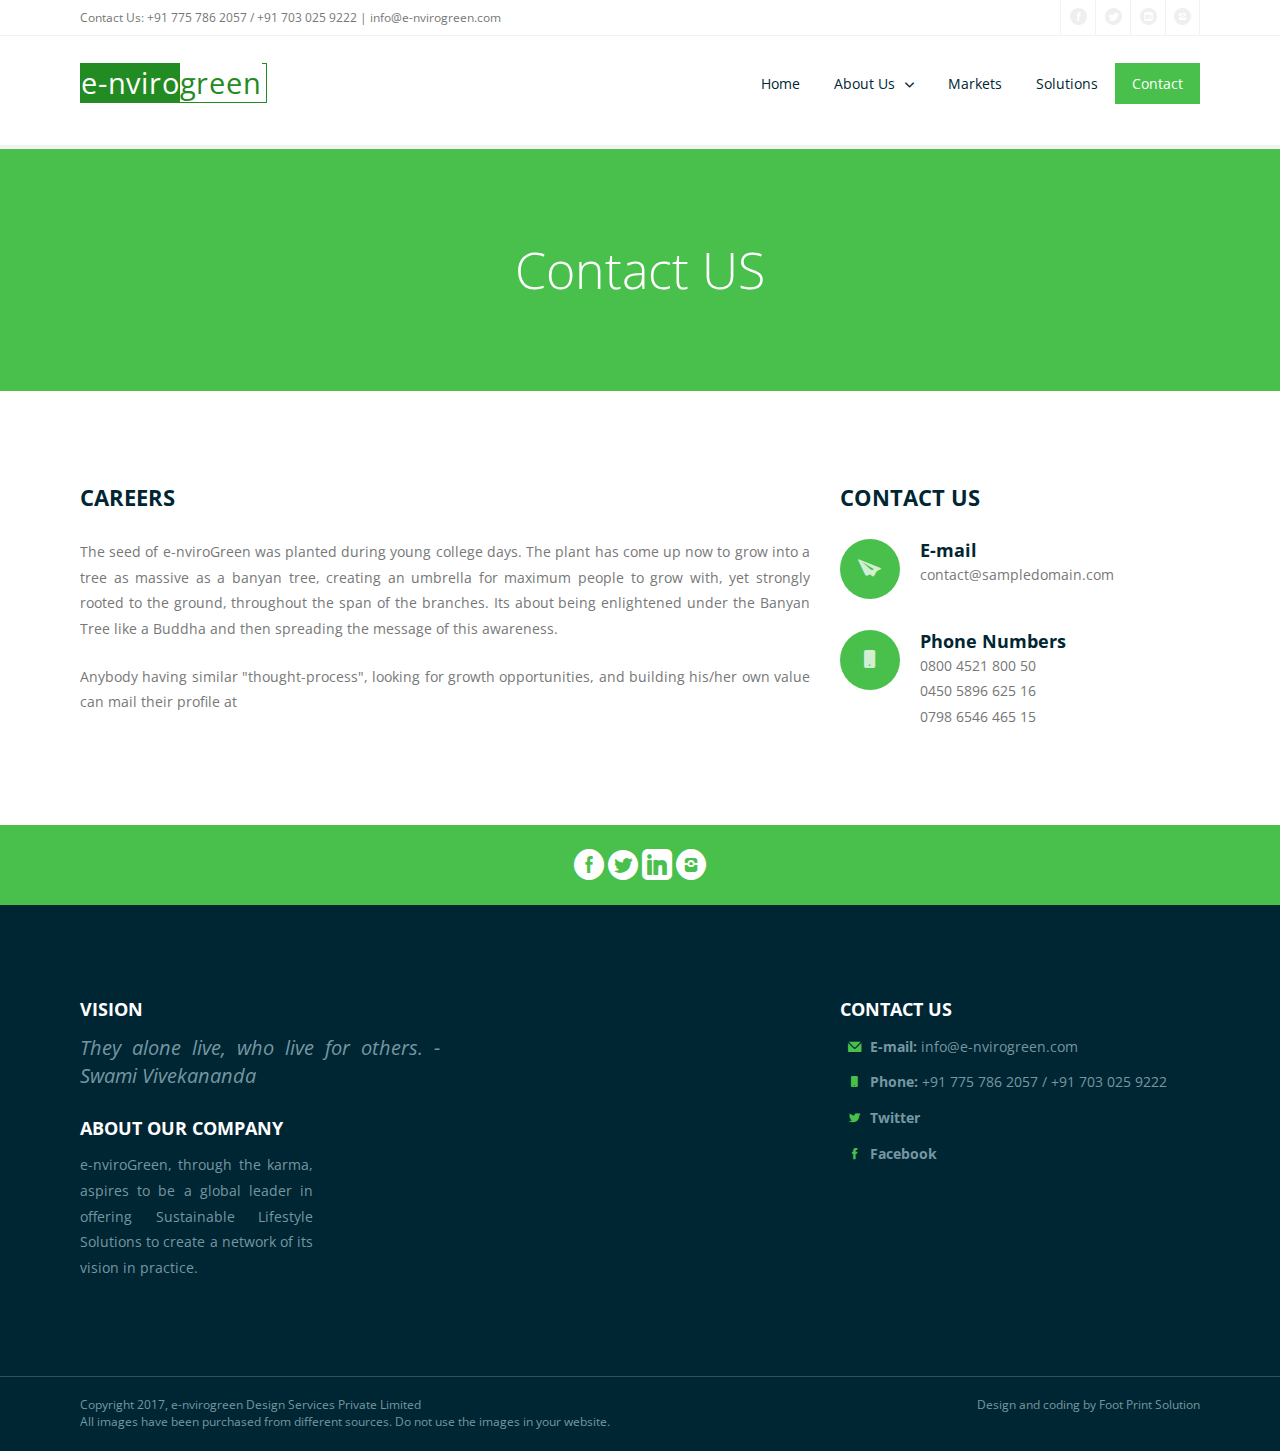
==== commit f7a50925: "Markets and Solutions Page done with other pages minor fixes" ====
--- a/contact.html
+++ b/contact.html
@@ -1,92 +1,49 @@
 <!DOCTYPE html>
 <html lang="en-US">
-  <head>
-    <meta charset="UTF-8">
-    <meta name="viewport" content="width=device-width, initial-scale=1.0" />
-    <title>Prospera Free - New Amazing HTML5 Template</title>
-    <link rel="stylesheet" href="css/components.css">
-    <link rel="stylesheet" href="css/icons.css">
-    <link rel="stylesheet" href="css/responsee.css">
-    <link rel="stylesheet" href="owl-carousel/owl.carousel.css">
-    <link rel="stylesheet" href="owl-carousel/owl.theme.css">
-    <!-- CUSTOM STYLE -->
-    <link rel="stylesheet" href="css/template-style.css">
-    <link href='http://fonts.googleapis.com/css?family=Open+Sans:400,300,700,800&subset=latin,latin-ext' rel='stylesheet' type='text/css'>
-    <script type="text/javascript" src="js/jquery-1.8.3.min.js"></script>
-    <script type="text/javascript" src="js/jquery-ui.min.js"></script>    
-    <script type="text/javascript" src="js/validation.js"></script> 
-  </head>   
-  
-  <body class="size-1140">
-  
-    <!-- HEADER -->
-    <header role="banner">    
-      <!-- Top Bar -->
-      <div class="top-bar background-white">
-        <div class="line">
-          <div class="s-12 m-6 l-6">
-            <div class="top-bar-contact">
-              <p class="text-size-12">Contact Us: 0800 200 200 | <a class="text-orange-hover" href="mailto:contact@sampledomain.com">contact@sampledomain.com</a></p>
+<head>
+<meta charset="UTF-8">
+<meta name="viewport" content="width=device-width, initial-scale=1.0" />
+<title>e-nvirogreen</title>
+<link rel="stylesheet" href="css/components.css">
+<link rel="stylesheet" href="css/icons.css">
+<link rel="stylesheet" href="css/responsee.css">
+<link rel="stylesheet" href="owl-carousel/owl.carousel.css">
+<link rel="stylesheet" href="owl-carousel/owl.theme.css">
+
+<!-- CUSTOM STYLE -->
+<link rel="stylesheet" href="css/template-style.css">
+<link href="http://fonts.googleapis.com/css?family=Open+Sans:400,300,700,800&subset=latin,latin-ext" rel="stylesheet" type="text/css">
+<script type="text/javascript" src="js/jquery-1.8.3.min.js"></script>
+<script type="text/javascript" src="js/jquery-ui.min.js"></script>
+<!--    <script type="text/javascript" src="js/validation.js"></script> -->
+</head>
+
+<body class="size-1140">
+<div id="header" ></div>
+
+<!-- MAIN -->
+<main role="main"> 
+  <!-- Content -->
+  <article>
+    <header class="section background-primary text-center">
+      <h1 class="text-white margin-bottom-0 text-size-50 text-thin text-line-height-1">Contact US</h1>
+    </header>
+    <div class="section background-white">
+      <div class="line">
+        <div class="margin"> 
+          
+          <!-- Company Information -->
+          <div class="s-12 m-12 l-8">
+            <h2 class="text-uppercase text-strong margin-bottom-30">Careers</h2>
+            <div class="margin-right-10" style="text-align: justify;">
+              <p>The seed of e-nviroGreen was planted during young college days. The plant has come up now to grow into a tree as massive as a banyan tree, creating an umbrella for maximum people to grow with, yet strongly rooted to the ground, throughout the span of the branches. Its about being enlightened under the Banyan Tree like a Buddha and then spreading the message of this awareness. </p>
+              <br />
+              <p> Anybody having similar "thought-process", looking for growth opportunities, and building his/her own value can mail their profile at </p>
             </div>
           </div>
-          <div class="s-12 m-6 l-6">
-            <div class="right">
-              <ul class="top-bar-social right">
-                <li><a href="/"><i class="icon-facebook_circle text-orange-hover"></i></a></li>
-                <li><a href="/"><i class="icon-twitter_circle text-orange-hover"></i></a> </li>
-                <li><a href="/"><i class="icon-google_plus_circle text-orange-hover"></i></a></li>
-                <li><a href="/"><i class="icon-instagram_circle text-orange-hover"></i></a></li>
-              </ul>
-            </div>
-          </div>
-        </div>
-      </div>
-      
-      <!-- Top Navigation -->
-      <nav class="background-white background-primary-hightlight">
-        <div class="line">
-          <div class="s-12 l-2">
-            <a href="index.html" class="logo"><img src="img/logo-free.png" alt=""></a>
-          </div>
-          <div class="top-nav s-12 l-10">
-            <p class="nav-text"></p>
-            <ul class="right chevron">
-              <li><a href="index.html">Home</a></li>
-              <li><a href="products.html">Products</a></li>
-              <li><a>Services</a>
-                <ul>
-                  <li><a>Service 1</a>
-                    <ul>
-                      <li><a>Service 1 A</a></li>
-                      <li><a>Service 1 B</a></li>
-                    </ul>
-                  </li>
-                  <li><a>Service 2</a></li>
-                </ul>
-              </li>
-              <li><a href="about.html">About</a></li>
-              <li><a href="gallery.html">Gallery</a></li>
-              <li><a href="contact.html">Contact</a></li>
-            </ul>
-          </div>
-        </div>
-      </nav>
-    </header>
-    
-    <!-- MAIN -->
-    <main role="main">
-      <!-- Content -->
-      <article>
-        <header class="section background-primary text-center">
-            <h1 class="text-white margin-bottom-0 text-size-50 text-thin text-line-height-1">Contact US</h1>
-        </header>
-        <div class="section background-white"> 
-          <div class="line">
-            <div class="margin">
-              
-              <!-- Company Information -->
-              <div class="s-12 m-12 l-6">
-                <h2 class="text-uppercase text-strong margin-bottom-30">Company Information</h2>
+          <div class="s-12 m-12 l-4">
+            <h2 class="text-uppercase text-strong margin-bottom-30">Contact Us</h2>
+            <!--
                 <div class="float-left">
                   <i class="icon-placepin background-primary icon-circle-small text-size-20"></i>
                 </div>
@@ -97,177 +54,46 @@
                      UK, Europe
                   </p>               
                 </div>
-                <div class="float-left">
-                  <i class="icon-paperplane_ico background-primary icon-circle-small text-size-20"></i>
-                </div>
-                <div class="margin-left-80 margin-bottom">
-                  <h4 class="text-strong margin-bottom-0">E-mail</h4>
-                  <p>contact@sampledomain.com<br>
-                     office@sampledomain.com
-                  </p>              
-                </div>
-                <div class="float-left">
-                  <i class="icon-smartphone background-primary icon-circle-small text-size-20"></i>
-                </div>
-                <div class="margin-left-80">
-                  <h4 class="text-strong margin-bottom-0">Phone Numbers</h4>
-                  <p>0800 4521 800 50<br>
-                     0450 5896 625 16<br>
-                     0798 6546 465 15
-                  </p>             
-                </div>
-              </div>
-              
-              <!-- Contact Form -->
-              <div class="s-12 m-12 l-6">
-                <h2 class="text-uppercase text-strong margin-bottom-30">Contact Us</h2>
-                <form class="customform">
-                  <div class="line">
-                    <div class="margin">
-                      <div class="s-12 m-12 l-6">
-                        <input name="email" class="required email border-radius" placeholder="Your e-mail" title="Your e-mail" type="text" />
-                      </div>
-                      <div class="s-12 m-12 l-6">
-                        <input name="name" class="name border-radius" placeholder="Your name" title="Your name" type="text" />
-                      </div>
-                    </div>
-                  </div>
-                  <div class="s-12"> 
-                    <input name="subject" class="subject border-radius" placeholder="Subject" title="Subject" type="text" />
-                  </div>
-                  <div class="s-12">
-                    <textarea name="message" class="required message border-radius" placeholder="Your message" rows="3"></textarea>
-                  </div>
-                  <div class="s-12 m-12 l-4"><button class="submit-form button background-primary border-radius text-white" type="submit">Submit Button</button></div> 
-                </form>
-              </div>  
-            </div>  
-          </div> 
-        </div> 
-      </article>
+-->
+            <div class="float-left"> <i class="icon-paperplane_ico background-primary icon-circle-small text-size-20"></i> </div>
+            <div class="margin-left-80 margin-bottom">
+              <h4 class="text-strong margin-bottom-0">E-mail</h4>
+              <p>contact@sampledomain.com </p>
+            </div>
+            <br />
+            <div class="float-left"> <i class="icon-smartphone background-primary icon-circle-small text-size-20"></i> </div>
+            <div class="margin-left-80">
+              <h4 class="text-strong margin-bottom-0">Phone Numbers</h4>
+              <p>0800 4521 800 50<br>
+                0450 5896 625 16<br>
+                0798 6546 465 15 </p>
+            </div>
+          </div>
+        </div>
+      </div>
+    </div>
+  </article>
+  <!--
       <div class="background-primary padding text-center">
         <a href="/"><i class="icon-facebook_circle icon2x text-white"></i></a> 
         <a href="/"><i class="icon-twitter_circle icon2x text-white"></i></a>
         <a href="/"><i class="icon-google_plus_circle icon2x text-white"></i></a>
         <a href="/"><i class="icon-instagram_circle icon2x text-white"></i></a>                                                                        
       </div>
-      <!-- MAP -->
+--> 
+  <!-- MAP --> 
+  <!--
       <div class="s-12 grayscale center">  	  
         <iframe src="https://www.google.com/maps/embed?pb=!1m14!1m12!1m3!1d1459734.5702753505!2d16.91089086619977!3d48.577103681657675!2m3!1f0!2f0!3f0!3m2!1i1024!2i768!4f13.1!5e0!3m2!1ssk!2ssk!4v1457640551761" width="100%" height="450" frameborder="0" style="border:0"></iframe>
       </div>
-    </main>
-    
-    <!--FOOTER -->
-    <footer>
-      <!-- Main Footer -->
-      <section class="section background-dark">
-        <div class="line">
-          <div class="margin">
-            <!-- Collumn 1 -->
-            <div class="s-12 m-12 l-4 margin-m-bottom-2x">
-              <h4 class="text-uppercase text-strong">Our Philosophy</h4>
-              <p class="text-size-20"><em>"Lorem ipsum dolor sit amet, consectetuer adipiscing elit, sed diam nonummy nibh euismod tincidunt."</em><p>
-                            
-              <div class="line">
-                <h4 class="text-uppercase text-strong margin-top-30">About Our Company</h4>
-                <div class="margin">
-                  <div class="s-12 m-12 l-4 margin-m-bottom">
-                    <a class="image-hover-zoom" href="/"><img src="img/blog-04.jpg" alt=""></a>
-                  </div>
-                  <div class="s-12 m-12 l-8 margin-m-bottom">
-                    <p>Duis autem vel eum iriure dolor in hendrerit in vulputate velit esse molestie consequat.</p>
-                    <a class="text-more-info text-primary-hover" href="/">Read more</a>
-                  </div>
-                </div>
-              </div>
-            </div>
-            
-            <!-- Collumn 2 -->
-            <div class="s-12 m-12 l-4 margin-m-bottom-2x">
-              <h4 class="text-uppercase text-strong">Contact Us</h4>
-              <div class="line">
-                <div class="s-1 m-1 l-1 text-center">
-                  <i class="icon-placepin text-primary text-size-12"></i>
-                </div>
-                <div class="s-11 m-11 l-11 margin-bottom-10">
-                  <p><b>Adress:</b> Responsive Street 7, London, UK</p>
-                </div>
-              </div>
-              <div class="line">
-                <div class="s-1 m-1 l-1 text-center">
-                  <i class="icon-mail text-primary text-size-12"></i>
-                </div>
-                <div class="s-11 m-11 l-11 margin-bottom-10">
-                  <p><a href="/" class="text-primary-hover"><b>E-mail:</b> contact@sampledomain.com</a></p>
-                </div>
-              </div>
-              <div class="line">
-                <div class="s-1 m-1 l-1 text-center">
-                  <i class="icon-smartphone text-primary text-size-12"></i>
-                </div>
-                <div class="s-11 m-11 l-11 margin-bottom-10">
-                  <p><b>Phone:</b> 0700 000 987</p>
-                </div>
-              </div>
-              <div class="line">
-                <div class="s-1 m-1 l-1 text-center">
-                  <i class="icon-twitter text-primary text-size-12"></i>
-                </div>
-                <div class="s-11 m-11 l-11 margin-bottom-10">
-                  <p><a href="/" class="text-primary-hover"><b>Twitter</b></a></p>
-                </div>
-              </div>
-              <div class="line">
-                <div class="s-1 m-1 l-1 text-center">
-                  <i class="icon-facebook text-primary text-size-12"></i>
-                </div>
-                <div class="s-11 m-11 l-11">
-                  <p><a href="/" class="text-primary-hover"><b>Facebook</b></a></p>
-                </div>
-              </div>
-            </div>
-            
-            <!-- Collumn 3 -->
-            <div class="s-12 m-12 l-4">
-              <h4 class="text-uppercase text-strong">Leave a Message</h4>
-              <form class="customform text-white">
-                <div class="line">
-                  <div class="margin">
-                    <div class="s-12 m-12 l-6">
-                      <input name="email" class="required email border-radius" placeholder="Your e-mail" title="Your e-mail" type="text" />
-                    </div>
-                    <div class="s-12 m-12 l-6">
-                      <input name="name" class="name border-radius" placeholder="Your name" title="Your name" type="text" />
-                    </div>
-                  </div>
-                </div>
-                <div class="s-12">
-                  <textarea name="message" class="required message border-radius" placeholder="Your message" rows="3"></textarea>
-                </div>
-                <div class="s-12"><button class="submit-form button background-primary border-radius text-white" type="submit">Submit Button</button></div> 
-              </form>
-            </div>
-          </div>
-        </div>
-      </section>
-      <hr class="break margin-top-bottom-0" style="border-color: rgba(0, 38, 51, 0.80);">
-      
-      <!-- Bottom Footer -->
-      <section class="padding background-dark">
-        <div class="line">
-          <div class="s-12 l-6">
-            <p class="text-size-12">Copyright 2016, Vision Design - graphic zoo</p>
-            <p class="text-size-12">All images have been purchased from Bigstock. Do not use the images in your website.</p>
-          </div>
-          <div class="s-12 l-6">
-            <a class="right text-size-12" href="http://www.myresponsee.com" title="Responsee - lightweight responsive framework">Design and coding<br> by Responsee Team</a>
-          </div>
-        </div>
-      </section>
-    </footer> 
-    <script type="text/javascript" src="js/responsee.js"></script>
-    <script type="text/javascript" src="owl-carousel/owl.carousel.js"></script>
-    <script type="text/javascript" src="js/template-scripts.js"></script>
-     
-   </body>
+--> 
+</main>
+
+<!--FOOTER -->
+<div id="footer"></div>
+<script type="text/javascript" src="js/common.js"></script> 
+<script type="text/javascript" src="js/responsee.js"></script> 
+<script type="text/javascript" src="owl-carousel/owl.carousel.js"></script> 
+<script type="text/javascript" src="js/template-scripts.js"></script>
+</body>
 </html>--- a/css/components.css
+++ b/css/components.css
@@ -5,6 +5,50 @@
  * Free to use under the MIT license.
 */
 /* Tabs */
+body{
+	cursor: default;
+}
+p{
+	text-align: justify;
+}
+
+.primary-panel{
+	border:  1px solid rgba(0, 0, 0, 0.1);
+	border-radius: 3px;
+	margin-bottom: 2px;
+}
+.primary-panel i{
+	color: #fff !important;
+}
+.primary-panel>.panel-heading {
+	padding: .5rem;
+	background-color: #49BF4C !important;
+	margin-bottom: 0;
+	color: white;
+	font-weight: 300;
+}
+.panel-heading:hover{
+	color: antiquewhite;
+}
+primary-panel>.panel-heading >i{
+	margin-left: .5rem;
+}
+
+.primary-panel>.panel-body{
+	padding: 1rem;
+	display: none;
+}
+.primary-panel>.panel-body img{
+	padding: 1rem;
+	margin: auto;
+}
+
+.ldr-image{
+	border: white thick solid;
+    box-shadow: 0em 0em 13px 0px #E0E0E0;
+    padding: 5px;
+}
+
 .tab-item {
   background: none repeat scroll 0 0 #fff;
   display: none;
@@ -91,7 +135,6 @@
  height: 2.7rem;
  padding: 0.625rem;
  cursor:pointer;
- width: 100%;
  transition: background 0.20s linear 0s;
  -o-transition: background 0.20s linear 0s;
  -ms-transition: background 0.20s linear 0s;
